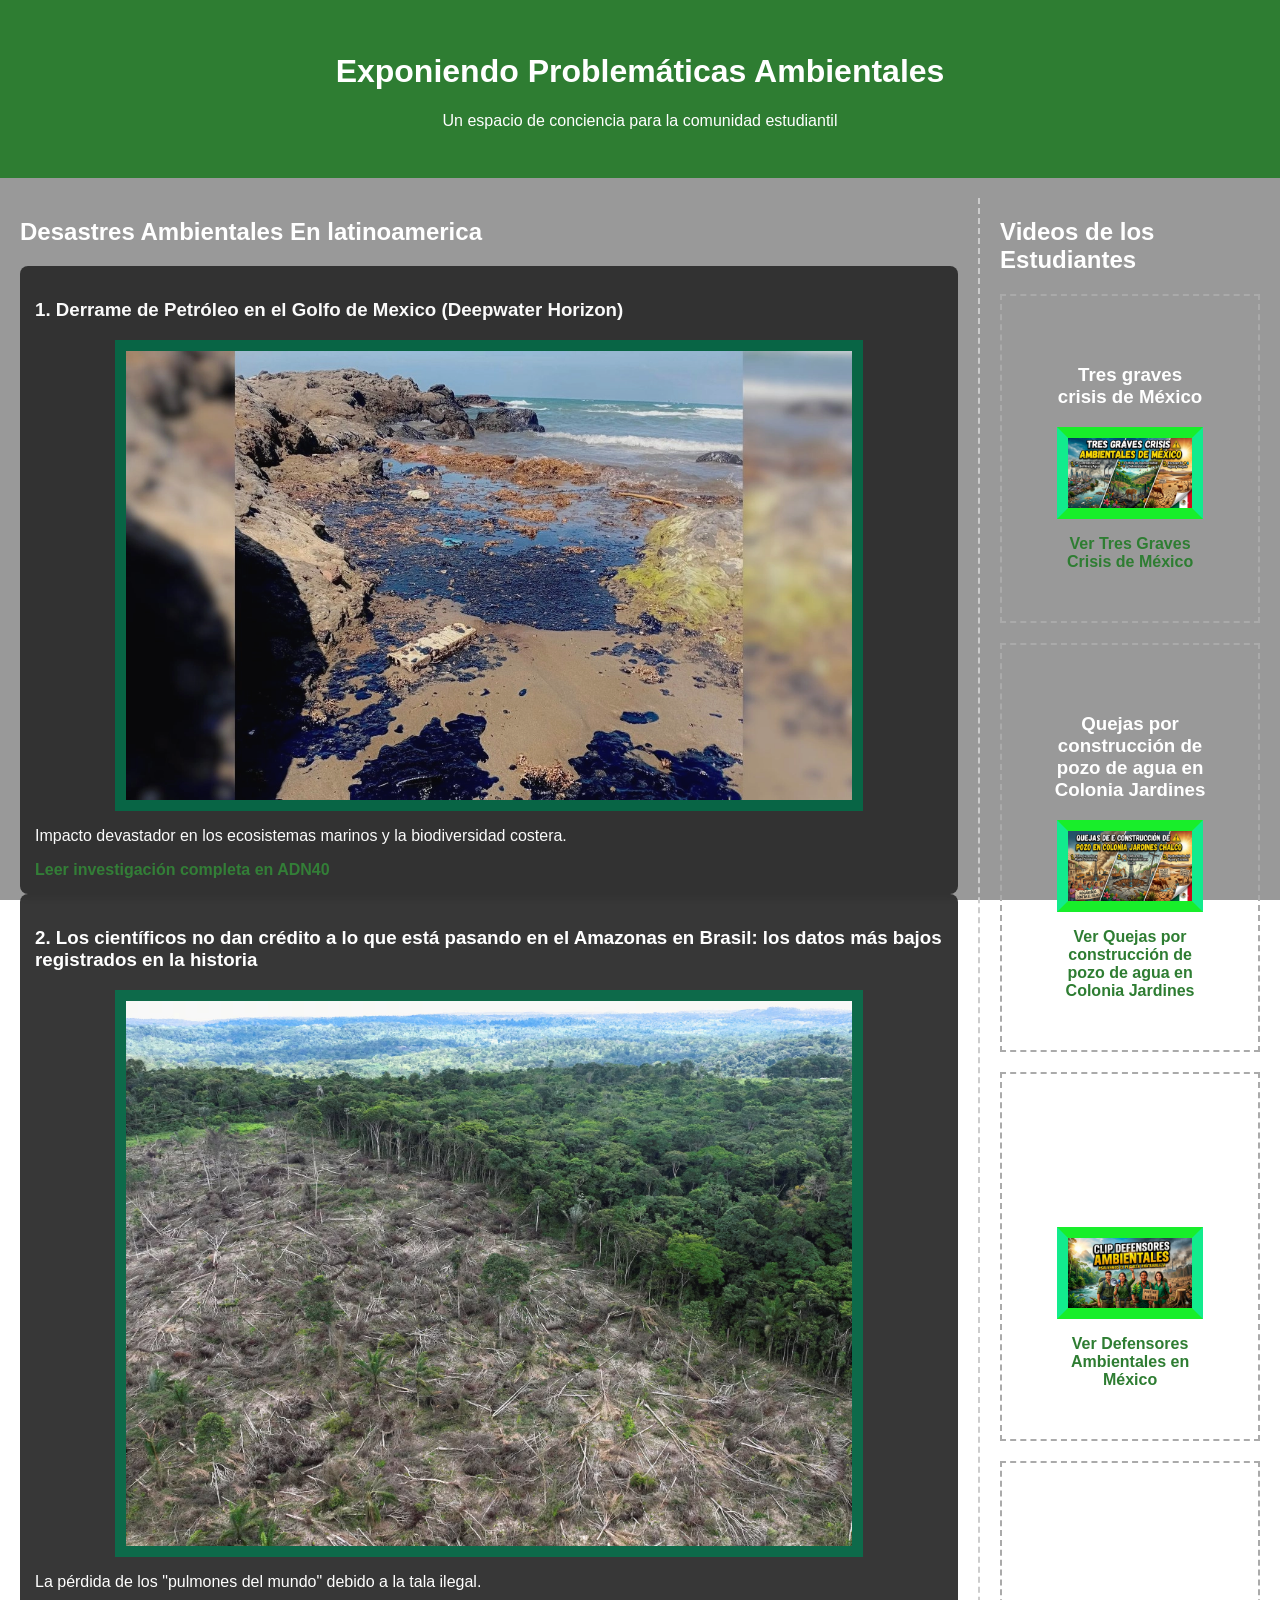
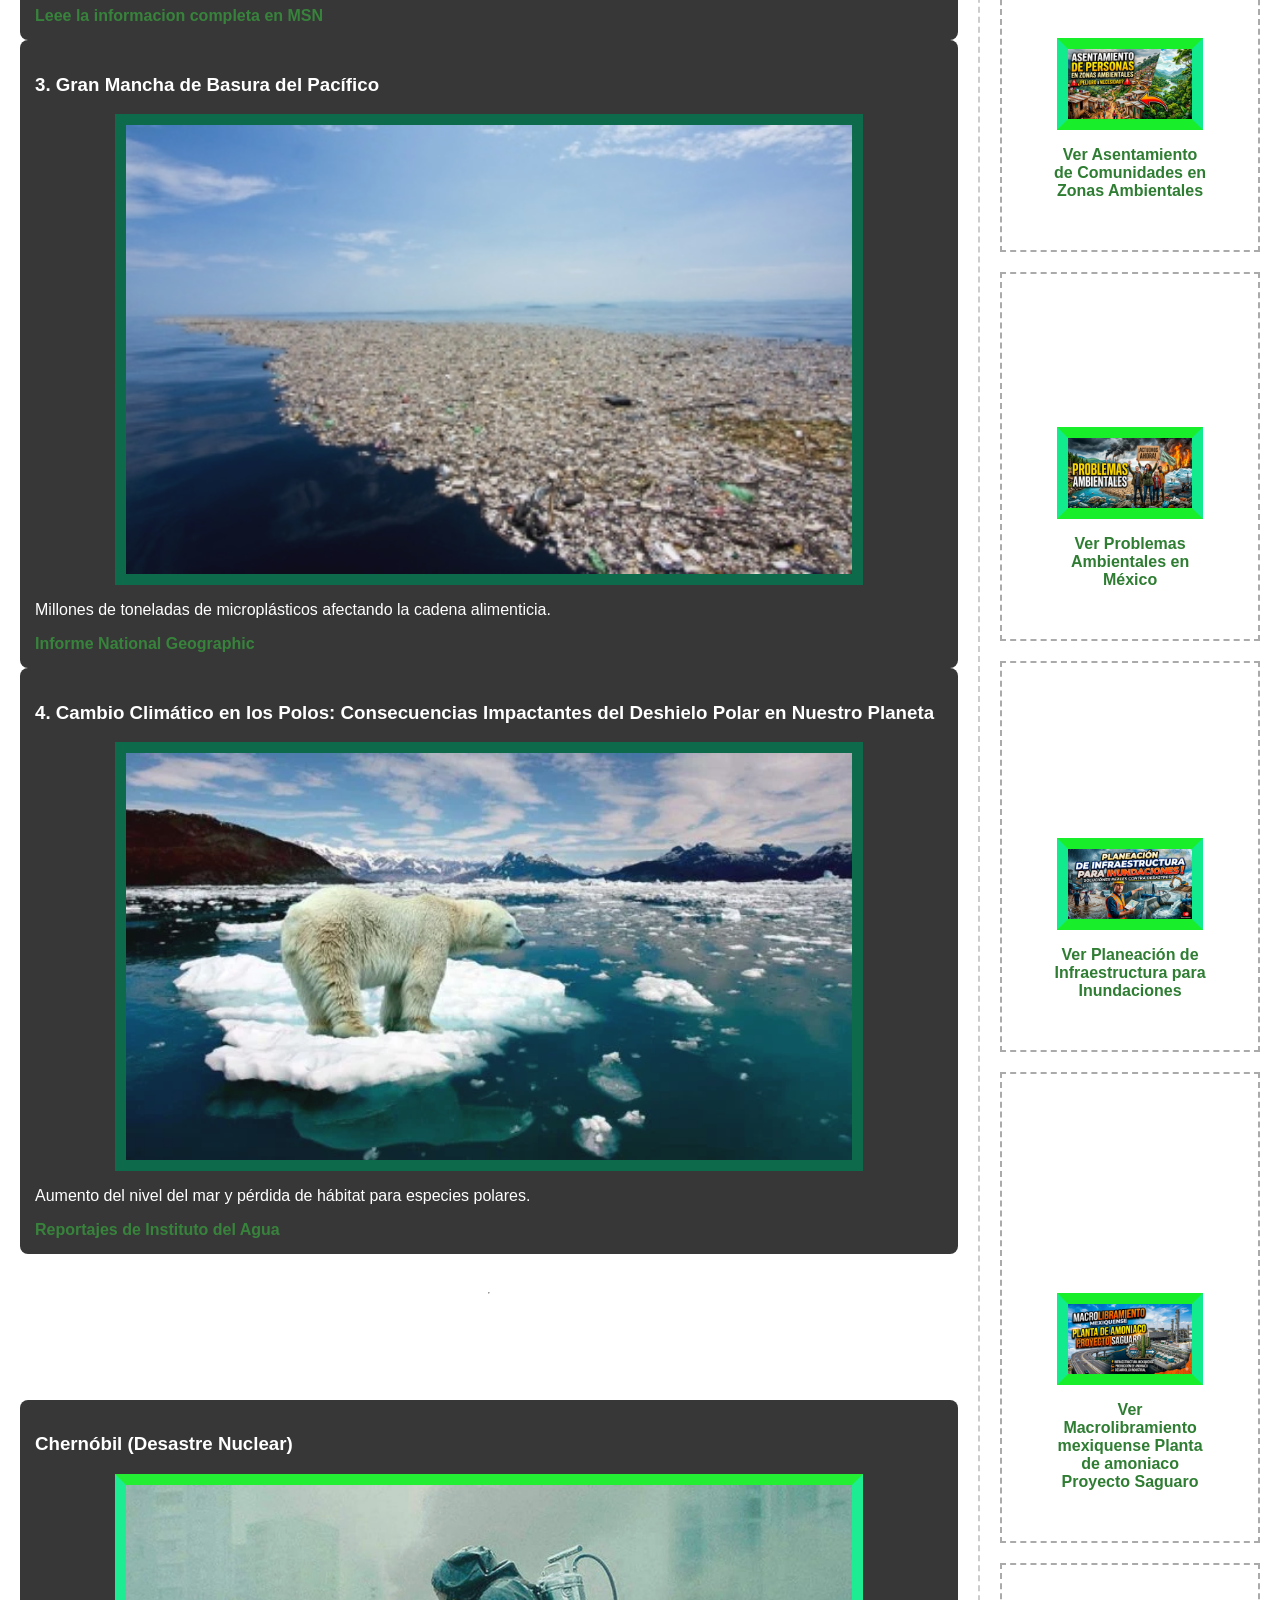
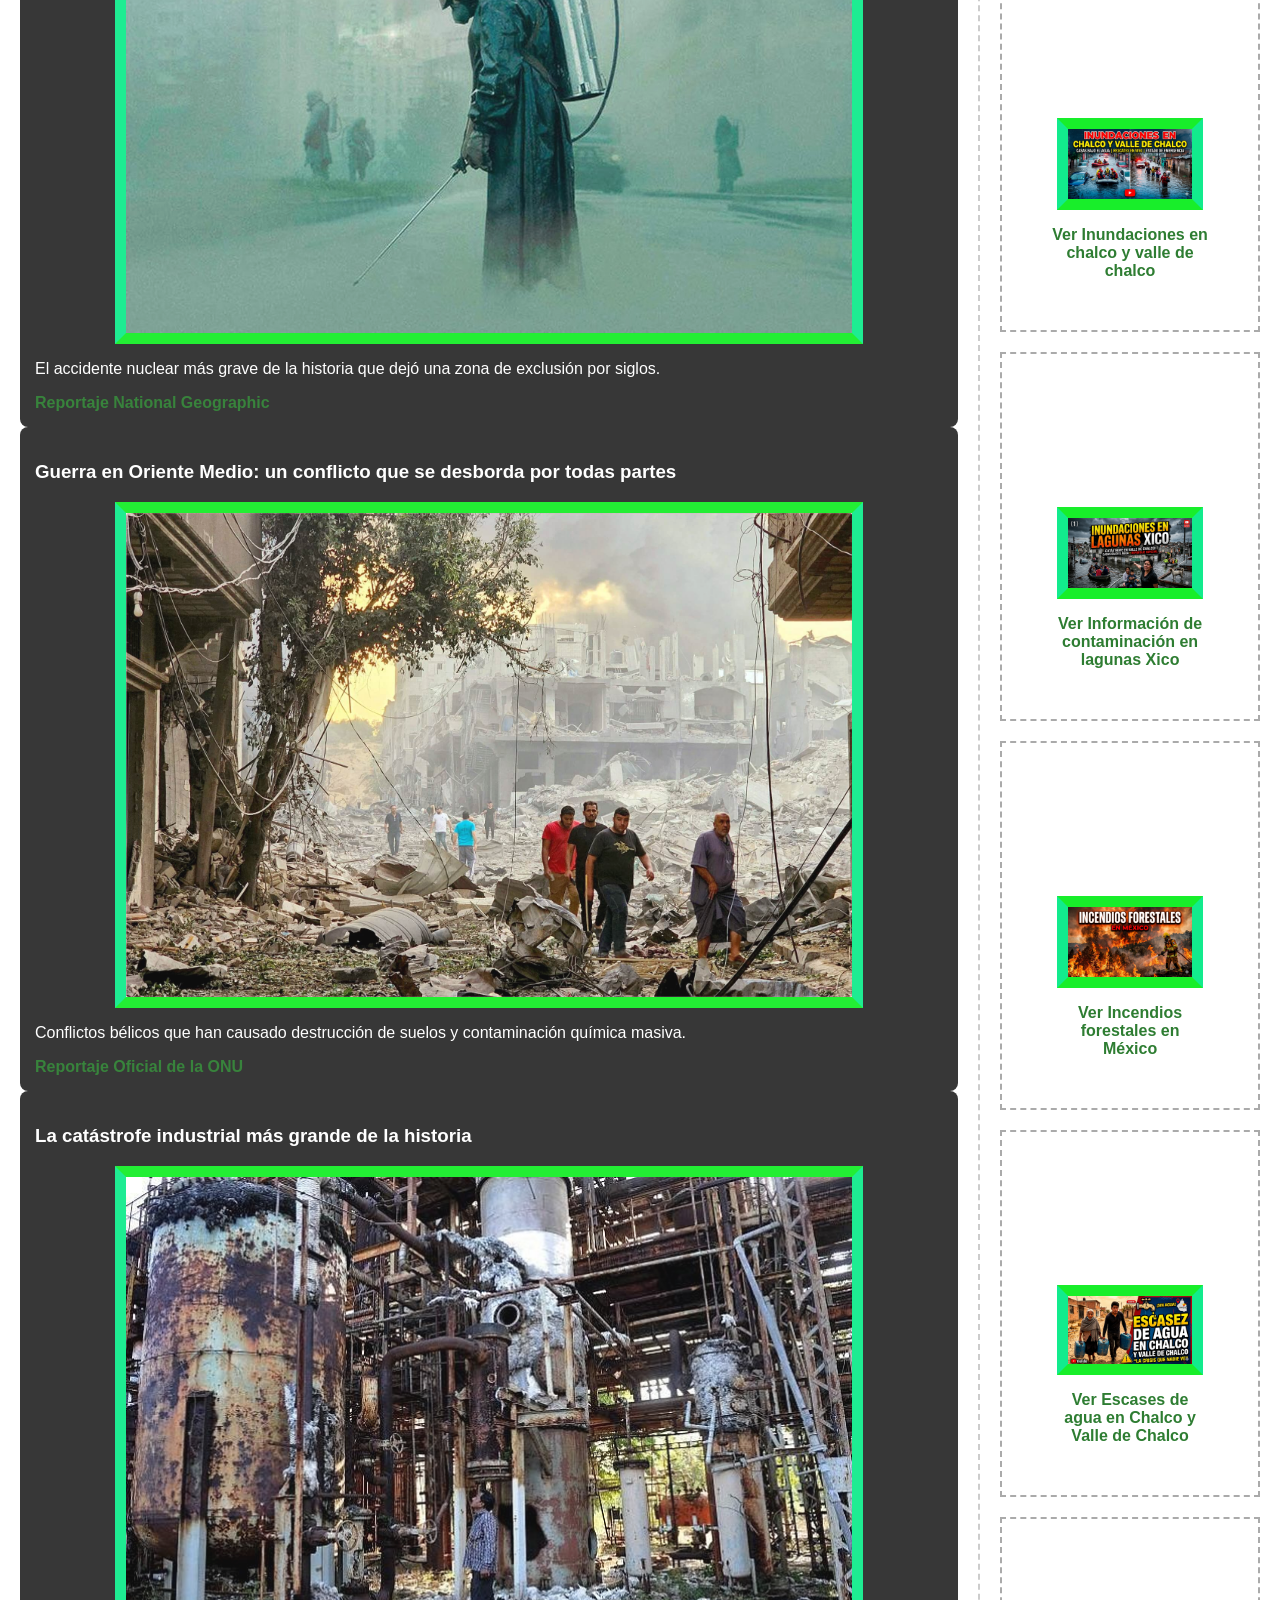
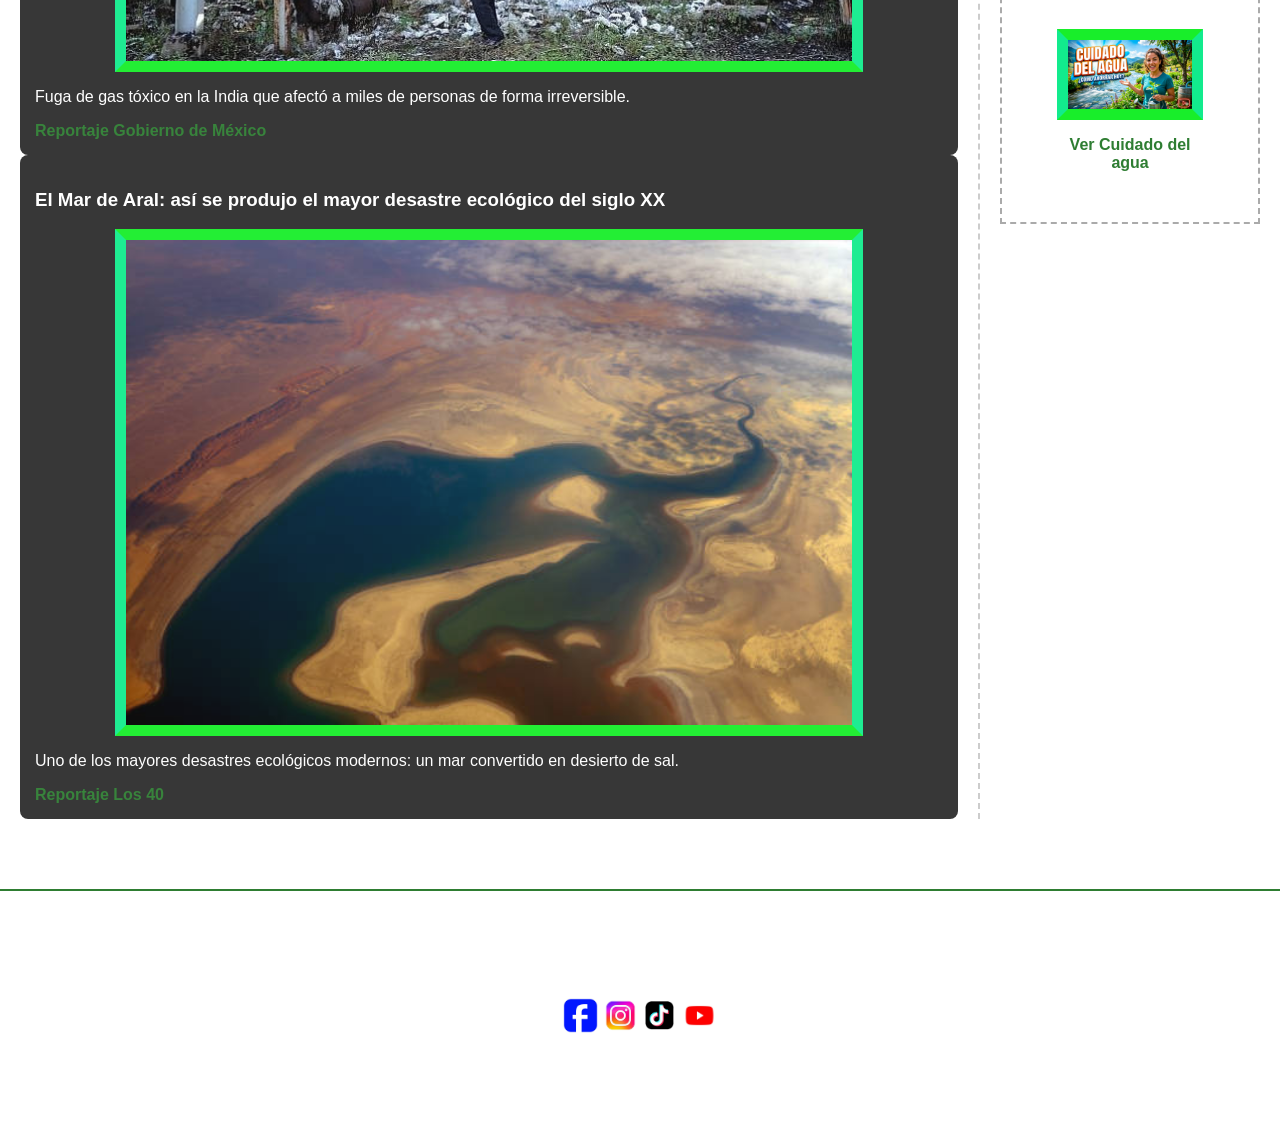
==== index.html @ 121b192f "Eliminar botón "Cambiar Modo" y su función del HTML" ====
<!DOCTYPE html>
<html lang="es">
<head>
    <meta charset="UTF-8">
    <meta name="viewport" content="width=device-width, initial-scale=1.0">
    <title>Exponiendo Problemáticas Ambientales</title>
<head>
    <meta charset="UTF-8">
    <title>Exponiendo Problemáticas Ambientales</title>
    <!-- Esta línea conecta ambos archivos -->
    <link rel="stylesheet" href="Estilos.css">
</head>

</head>
<body>
    <div id="loader-wrapper">
    <div class="axolotl-container">
        <!-- Imagen del Ajolote -->       
    <img src="ajolote1.jpg" class="axolotl" alt="Ajolote nadando">
    </div>
    <p class="loading-text">Cargando...</p>
</div>
    <video autoplay muted loop id="bg-video">
    <source src="FondoPT.mp4" type="video/mp4">
    Tu navegador no soporta videos de fondo.
</video>
<!-- Capa opcional para oscurecer el video y que se lea mejor el texto -->
<div class="video-overlay"></div>

    <header>
        <h1>Exponiendo Problemáticas Ambientales</h1>
        <p>Un espacio de conciencia para la comunidad estudiantil</p>
    </header>

    <div class="container">
        
        <!-- PROBLEMÁTICAS -->
        <main class="problematicas-izq">
            
            <section>
                <h2>Desastres Ambientales En latinoamerica </h2>
                
                <!-- 1. Derrame Petrolero -->
                <div class="catastrofe-item">
                    <h3>1. Derrame de Petróleo en el Golfo de Mexico (Deepwater Horizon)</h3>
                    <img src="Derrame.webp" alt="Derrame petrolero" class="marco-verde">
                    <p>Impacto devastador en los ecosistemas marinos y la biodiversidad costera.</p>
                    <a href="https://www.adn40.mx/mexico/2026-03-25/derrame-petroleo-veracruz-tabasco-crisis-ambiental-crece-golfo-mexico/" 
                    target="_blank">Leer investigación completa en ADN40</a>
                </div>

                <!-- 2. Deforestación Amazónica -->
                <div class="catastrofe-item">
                    <h3>2. Los científicos no dan crédito a lo que está pasando en el Amazonas en Brasil: los datos más bajos registrados en la historia</h3>
                    <img src="Deforestacion amazonas.avif" alt="Deforestación" class="marco-verde">
                    <p>La pérdida de los "pulmones del mundo" debido a la tala ilegal.</p>
                    <a href="https://www.msn.com/es-es/noticias/otras/los-cient%C3%ADficos-no-dan-cr%C3%A9dito-a-lo-que-est%C3%A1-pasando-en-el-amazonas-en-brasil-los-datos-m%C3%A1s-bajos-registra[...]
                    target="_blank">Leee la informacion completa en MSN</a>
                </div>

                <!-- 3. Contaminación por Plásticos -->
                <div class="catastrofe-item">
                    <h3>3. Gran Mancha de Basura del Pacífico</h3>
                    <img src="islabasura.jpg" alt="Plásticos" class="marco-verde">
                    <p>Millones de toneladas de microplásticos afectando la cadena alimenticia.</p>
                    <a href="https://www.nationalgeographic.com.es/medio-ambiente/contaminacion-marina-causas-y-metodos-de-lucha_25633" 
                    target="_blank">Informe National Geographic</a>
                </div>

                <!-- 4. Deshielo de los Polos -->
                <div class="catastrofe-item">
                    <h3>4. Cambio Climático en los Polos: Consecuencias Impactantes del Deshielo Polar en Nuestro Planeta</h3>
                    <img src="Deshielo.webp" alt="Deshielo" class="marco-verde">
                    <p>Aumento del nivel del mar y pérdida de hábitat para especies polares.</p>
                    <a href="https://institutodelagua.es/cambio-climatico/cambio-climatico-en-los-poloscambio-climatico/#google_vignette"
                    target="_blank">Reportajes de Instituto del Agua</a>
                </div>
            </section>

            <hr>

            <section>
                <h2>Catástrofes Históricas Mundiales</h2>
                
                <!-- Chernóbil -->
                <div class="catastrofe-item">
                    <h3>Chernóbil (Desastre Nuclear)</h3>
                    <img src="Chernobyl.jpg" alt="Chernobyl" class="marco-mixto">
                    <p>El accidente nuclear más grave de la historia que dejó una zona de exclusión por siglos.</p>
                    <a href="https://historia.nationalgeographic.com.es/actualidad/chernobil-sigue-latiendo-asi-se-vivio-mayor-tragedia-nuclear-historia_25942"
                    target="_blank">Reportaje National Geographic</a>
                </div>

                <!-- Guerras Medio Oriente -->
                <div class="catastrofe-item">
                    <h3>Guerra en Oriente Medio: un conflicto que se desborda por todas partes</h3>
                    <img src="guerrasmd.jpg" alt="Guerras" class="marco-mixto">
                    <p>Conflictos bélicos que han causado destrucción de suelos y contaminación química masiva.</p>
                    <a href="https://news.un.org/es/story/2026/03/1541209"
                    target="_blank">Reportaje  Oficial de la ONU</a>
                </div>

                <!-- Bhopal -->
                <div class="catastrofe-item">
                    <h3>La catástrofe industrial más grande de la historia</h3>
                    <img src="Bhopal.jpg" alt="Bhopal" class="marco-mixto">
                    <p>Fuga de gas tóxico en la India que afectó a miles de personas de forma irreversible.</p>
                    <a href="https://www.gob.mx/cenapred/articulos/la-catastrofe-indurtrial-mas-grande-de-la-historia"
                    target="_blank">Reportaje Gobierno de México</a>
                </div>

                <!-- Mar de Aral -->
                <div class="catastrofe-item">
                    <h3>El Mar de Aral: así se produjo el mayor desastre ecológico del siglo XX</h3>
                    <img src="mararal.jpg" alt="Mar de Aral" class="marco-mixto">
                    <p>Uno de los mayores desastres ecológicos modernos: un mar convertido en desierto de sal.</p>
                    <a href="https://los40.com/2025/10/20/el-mar-de-aral-asi-se-produjo-el-mayor-desastre-ecologico-del-siglo-xx/"
                    target="_blank">Reportaje Los 40</a>
                </div>
            </section>
        </main>

        <!-- ESPACIO PARA VÍDEOS -->
        <aside class="sidebar-der">
            <h2>Videos de los Estudiantes</h2>

            <!--Tres graves crisis de México-->
            <div style="border: 2px dashed #aaa; padding: 50px; text-align: center;">
                <h3>Tres graves crisis de México</h3>
                <img src="Tres graves crisis de mexico.png" alt="Video Educativo" class="marco-mixto">    
                <p></p>
                <a href="https://youtu.be/M127f3zGi7c?si=UZZgB1sWnXGmZvP9" target="_blank">Ver Tres Graves Crisis de México</a>
            </div>

            <!--Quejas de construccion del pozo de agua colonia jardines-->
                <div style="border: 2px dashed #aaa; padding: 50px; text-align: center; margin-top: 20px;">
                    <h3>Quejas por construcción de pozo de agua en Colonia Jardines</h3>    
                    <img src="Quejascoljardin.png" alt="Video Educativo" class="marco-mixto">
                    <p></p>
                    <a href="https://youtu.be/--vhw-QlnWM?si=b9263bKMCmhy2dLt" target="_blank">Ver Quejas por construcción de pozo de agua en Colonia Jardines</a>  
                </div>

            <!---Clip defensores Ambientales-->
                <div style="border: 2px dashed #aaa; padding: 50px; text-align: center; margin-top: 20px;">
                    <h3>Defensores Ambientales en México</h3>    
                    <img src="Defambientales.png" alt="Video Educativo" class="marco-mixto">
                    <p></p>
                    <a href="https://youtu.be/uhbHKcg2GYU?si=GtswKHt00BgapIwW" target="_blank">Ver Defensores Ambientales en México</a>  
                </div>  

            <!--Acentamiento de Comunidades en zonas Ambientales-->
                <div style="border: 2px dashed #aaa; padding: 50px; text-align: center; margin-top: 20px;">
                    <h3>Asentamiento de Comunidades en Zonas Ambientales</h3>    
                    <img src="AcentamientozonaA.png" alt="Video Educativo" class="marco-mixto">
                    <p></p>
                    <a href="https://www.youtube.com/shorts/MSBFfCFAsys" target="_blank">Ver Asentamiento de Comunidades en Zonas Ambientales</a>  
                </div>

            <!--Problemas Ambientales-->
                <div style="border: 2px dashed #aaa; padding: 50px; text-align: center; margin-top: 20px;">
                    <h3>Problemas Ambientales en México</h3>    
                    <img src="Problemasamb.png" alt="Video Educativo" class="marco-mixto">
                    <p></p>
                    <a href="https://www.youtube.com/shorts/zgaQ0m44ZHg" target="_blank">Ver Problemas Ambientales en México</a>  
                </div>

            <!--Planeacion de infrestructura para inundaciones-->
                <div style="border: 2px dashed #aaa; padding: 50px; text-align: center; margin-top: 20px;">
                    <h3>Planeación de Infraestructura para Inundaciones</h3>    
                    <img src="PlaneacionI.png" alt="Video Educativo" class="marco-mixto">
                    <p></p>
                    <a href="https://www.youtube.com/shorts/iTj5dinN2ZY" target="_blank">Ver Planeación de Infraestructura para Inundaciones</a>  
                </div>

            <!--Macrolibramiento mexiquense Planta de amoniaco Proyecto Saguaro-->
                <div style="border: 2px dashed #aaa; padding: 50px; text-align: center; margin-top: 20px;">
                    <h3>Macrolibramiento mexiquense Planta de amoniaco Proyecto Saguaro</h3>    
                    <img src="Psaguaro.png" alt="Video Educativo" class="marco-mixto">
                    <p></p>
                    <a href="https://www.youtube.com/shorts/PISqGcFo1SY" target="_blank">Ver Macrolibramiento mexiquense Planta de amoniaco Proyecto Saguaro</a>  
                </div>

            <!--Inundaciones en chalco y valle de chalco-->
                <div style="border: 2px dashed #aaa; padding: 50px; text-align: center; margin-top: 20px;">
                    <h3>Inundaciones en chalco y valle de chalco</h3>    
                    <img src="InundacionesCyCV.png" alt="Video Educativo" class="marco-mixto">
                    <p></p>
                    <a href="https://www.youtube.com/shorts/_nMDefGitsk" target="_blank">Ver Inundaciones en chalco y valle de chalco</a>  
                </div>

            <!--Informacion de contaminacion en lagunas Xico-->
                <div style="border: 2px dashed #aaa; padding: 50px; text-align: center; margin-top: 20px;">
                    <h3>Información de contaminación en lagunas Xico</h3>    
                    <img src="Inundacionesxico.png" alt="Video Educativo" class="marco-mixto">
                    <p></p>
                    <a href="https://www.youtube.com/shorts/k8SccSuzA64" target="_blank">Ver Información de contaminación en lagunas Xico</a>  
                </div>

            <!--Incendios forestales ne mexico-->
                <div style="border: 2px dashed #aaa; padding: 50px; text-align: center; margin-top: 20px;">
                    <h3>Incendios forestales en México</h3>    
                    <img src="incendiosF.png" alt="Video Educativo" class="marco-mixto">
                    <p></p>
                    <a href="https://www.youtube.com/shorts/lE8LWAHI-_Y" target="_blank">Ver Incendios forestales en México</a>  
                </div>

            <!--Escases de agua en Chalco y Valle de Chalco-->
                <div style="border: 2px dashed #aaa; padding: 50px; text-align: center; margin-top: 20px;">
                    <h3>Escases de agua en Chalco y Valle de Chalco</h3>    
                    <img src="Escasesdeagua.png" alt="Video Educativo" class="marco-mixto">
                    <p></p>
                    <a href="https://www.youtube.com/shorts/kYPErtvkPkI" target="_blank">Ver Escases de agua en Chalco y Valle de Chalco</a>  
                </div>

            <!--Cuidado del agua-->
                <div style="border: 2px dashed #aaa; padding: 50px; text-align: center; margin-top: 20px;">
                    <h3>Cuidado del agua</h3>    
                    <img src="Cuidadoagua.png" alt="Video Educativo" class="marco-mixto">
                    <p></p>
                    <a href="https://www.youtube.com/shorts/ROBg3cnDYlI" target="_blank">Ver Cuidado del agua</a>  
                </div>
        </aside>

    </div>

<footer>
    <h2>Contáctanos y Síguenos</h2>
    <div class="social-placeholder">
        <!-- Facebook -->
        <a href="https://www.facebook.com/profile.php?id=61588907980805" target="_blank">
            <img src="logofb.jpg" alt="Facebook" width="35">
        </a>

        <!-- Instagram -->
        <a href="https://www.instagram.com/problematicas_ambientalestuvch/" target="_blank">
            <img src="logoig.jpg" alt="Instagram" width="35">
        </a>

        <!-- TikTok -->
        <a href="https://www.tiktok.com/@problematicas_ambientalestuvch" target="_blank">
            <img src="logotk.jpg" alt="TikTok" width="35">
        </a>

        <!-- YouTube -->
        <a href="https://www.youtube.com/@IngenieroEmirJu%C3%A1rez" target="_blank">
            <img src="logoyt.jpg" alt="YouTube" width="35">
        </a>
    </div>
    <p>&copy; 2026 Proyecto de Conciencia Ambiental Estudiantil</p>
</footer>

    <script>
    // Esta función se ejecuta cuando TODO el contenido (video, imágenes) ha cargado
    window.addEventListener('load', function() {
        const loader = document.getElementById('loader-wrapper');
        
        // Le damos un pequeño tiempo para que se vea la animación
        setTimeout(() => {
            loader.style.opacity = '0';
            loader.style.transition = 'opacity 0.5s ease';
            
            // Después de la transición, lo eliminamos del flujo
            setTimeout(() => {
                loader.style.display = 'none';
            }, 500);
        }, 2000); // 2 segundos de cortesía para ver al ajolote
    });
</script>
</body>
</html>
---- Estilos.css ----
:root {
    --bg-color: #1a1a1a;
    --text-color: #ffffff;
    --card-bg: #2d2d2d;
}

body {
    background-color: transparent !important;
    color: var(--text-color);
    font-family: 'Segoe UI', Tahoma, Geneva, Verdana, sans-serif;
    margin: 0;
    transition: all 0.3s ease;
}

header {
    text-align: center;
    padding: 2rem;
    background-color: #2e7d32;
    color: white;
    width: 100%;
    box-sizing: border-box;
    overflow: hidden;
}

.container {
    display: grid;
    grid-template-columns: 5fr 1fr;
    gap: 20px;
    padding: 20px;
    box-sizing: border-box;
}

/* Estilos de las secciones */
.problematicas-izq {
    display: flex;
    flex-direction: column;
    gap: 30px;
}

.catastrofe-item {
    background-color: var(--card-bg);
    padding: 15px;
    border-radius: 8px;
    backdrop-filter: blur(5px);
    opacity: 0.95;
}

/* Marcos solicitados */
.marco-verde {
    border: 11px solid #006341;
    width: 80%;
    height: auto;
    display: block;
    margin: 10px auto;
}

.marco-mixto {
    border: 11px solid;
    border-color: #18ee2a #12eb8d #18ee2a #12eb8d;
    width: 80%;
    height: auto;
    display: block;
    margin: 10px auto;
}

.sidebar-der {
    border-left: 2px dashed #ccc;
    padding-left: 20px;
}

footer {
    margin-top: 50px;
    padding: 40px;
    text-align: center;
    border-top: 2px solid #2e7d32;
}

.social-placeholder {
    font-style: italic;
    color: #888;
    margin-top: 20px;
}

img {
    max-width: 100%;
}

a {
    color: #2e7d32;
    font-weight: bold;
    text-decoration: none;
}

a:hover {
    text-decoration: underline;
}

/* Estilo para el video de fondo */
#bg-video {
    position: fixed;
    right: 0;
    bottom: 0;
    min-width: 100%;
    min-height: 100%;
    width: auto;
    height: auto;
    z-index: -100;
    background-size: cover;
    object-fit: cover;
}

/* Capa oscura para que el texto resalte sobre el video */
.video-overlay {
    position: fixed;
    top: 0;
    left: 0;
    width: 100%;
    height: 100%;
    background: rgba(0, 0, 0, 0.4);
    z-index: -99;
}

/* Loader y Axolote */
#loader-wrapper {
    position: fixed;
    top: 0;
    left: 0;
    width: 100%;
    height: 100%;
    background-color: #1a1a1a;
    display: flex;
    flex-direction: column;
    justify-content: center;
    align-items: center;
    z-index: 9999;
    opacity: 1;
}

.axolotl-container {
    position: relative;
    width: 500px;
    height: 500px;
}

.axolotl {
    width: 100%;
    height: auto;
    animation: float 3s ease-in-out infinite;
}

.loading-text {
    margin-top: 100px;
    font-family: 'Courier New', Courier, monospace;
    color: #18ee2a;
    font-weight: bold;
    animation: pulseText 1.5s infinite;
}

/* --- Definición de las Animaciones --- */

/* Animación 1: Flotación suave (Arriba y Abajo) */
@keyframes float {
    0% {
        transform: translateY(0px) rotate(0deg);
    }
    50% {
        transform: translateY(-15px) rotate(2deg);
    }
    100% {
        transform: translateY(0px) rotate(0deg);
    }
}

/* Animación 2: Pulso suave para el texto */
@keyframes pulseText {
    0%, 100% {
        opacity: 1;
    }
    50% {
        opacity: 0.5;
    }
}

/* ===== MEDIA QUERIES PARA RESPONSIVIDAD ===== */

/* Tablets y pantallas medianas */
@media (max-width: 768px) {
    header {
        padding: 1.5rem 1rem;
    }

    .container {
        grid-template-columns: 1fr;
        padding: 15px;
        gap: 15px;
    }

    .sidebar-der {
        border-left: none;
        border-top: 2px dashed #ccc;
        padding-left: 0;
        padding-top: 20px;
    }

    .marco-verde,
    .marco-mixto {
        width: 90%;
    }

    .axolotl-container {
        width: 300px;
        height: 300px;
    }
}

/* Móviles pequeños */
@media (max-width: 480px) {
    header {
        padding: 1rem 0.5rem;
    }

    header h1 {
        font-size: 1.5rem;
        margin: 0;
    }

    .container {
        padding: 10px;
        gap: 10px;
    }

    .marco-verde,
    .marco-mixto {
        width: 95%;
        border-width: 8px;
    }

    footer {
        padding: 20px 15px;
        margin-top: 30px;
    }

    .axolotl-container {
        width: 200px;
        height: 200px;
    }

    .loading-text {
        margin-top: 30px;
        font-size: 0.9rem;
    }
}
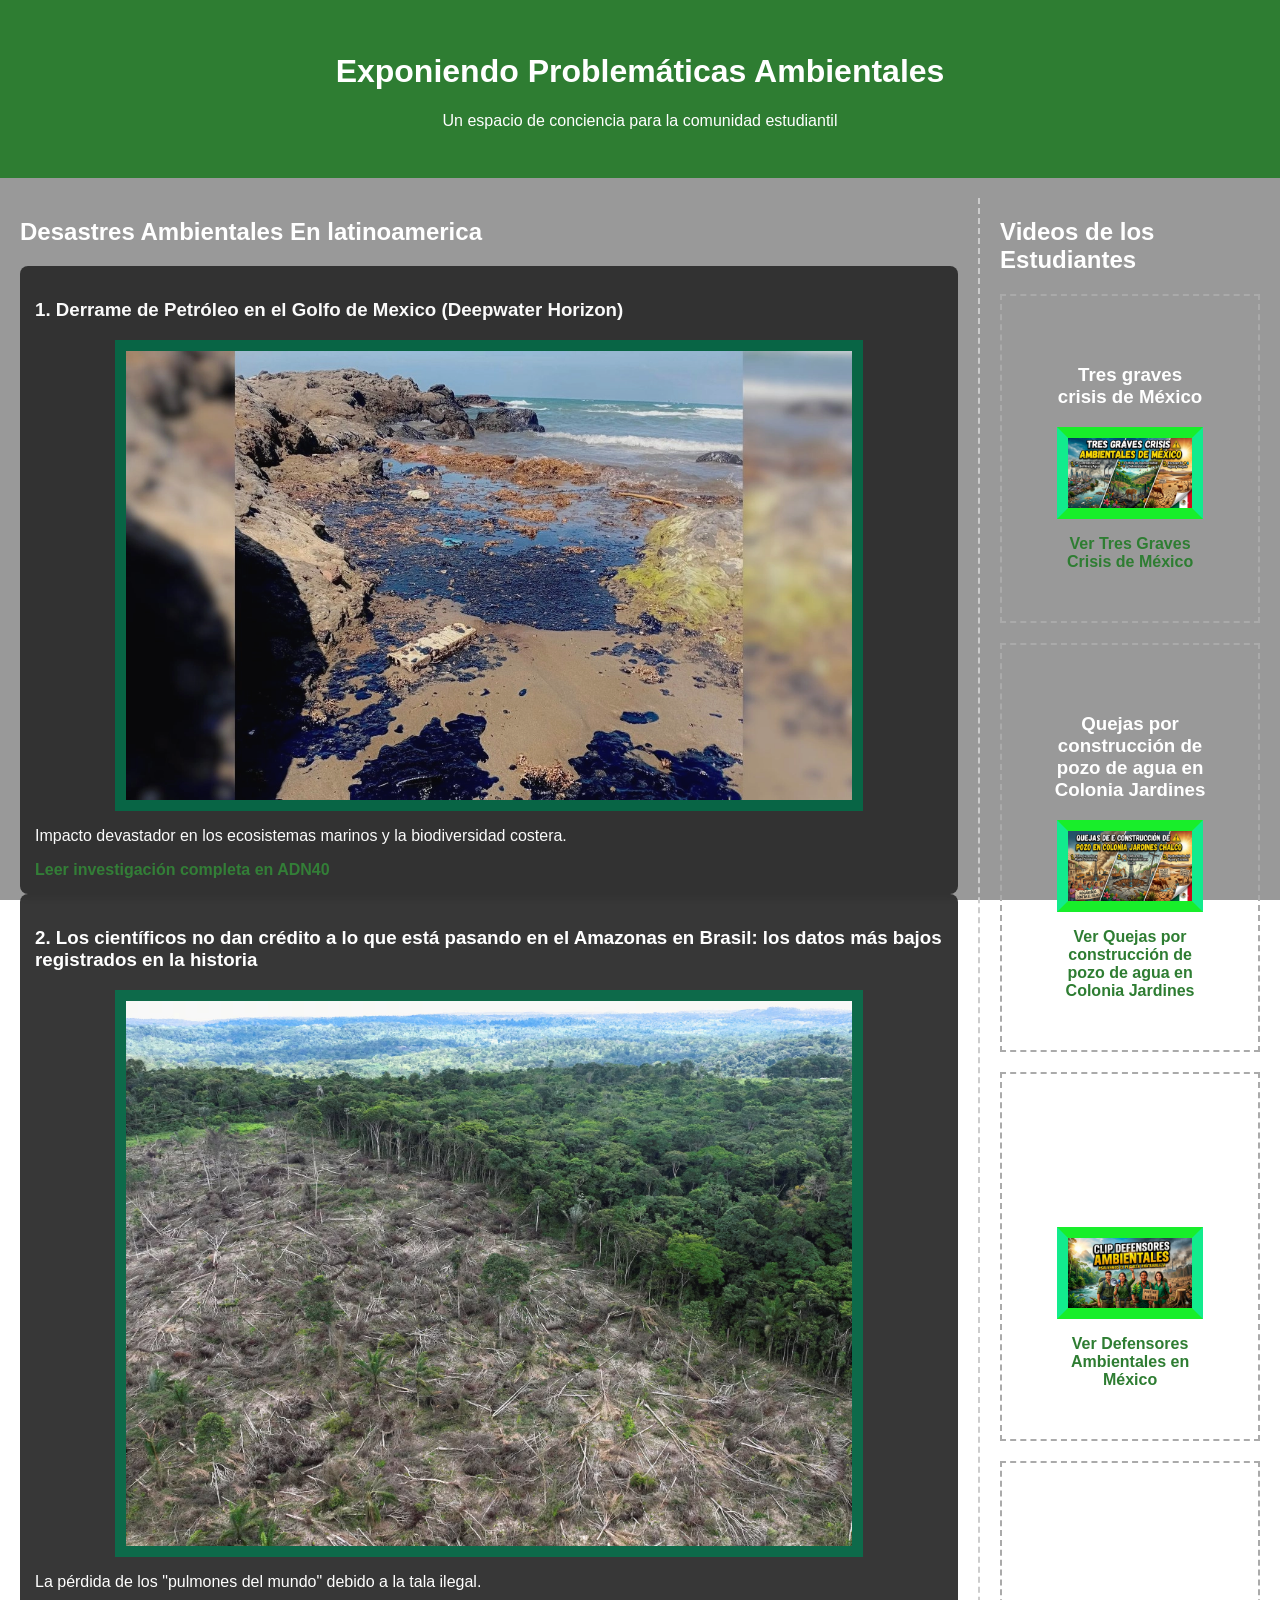
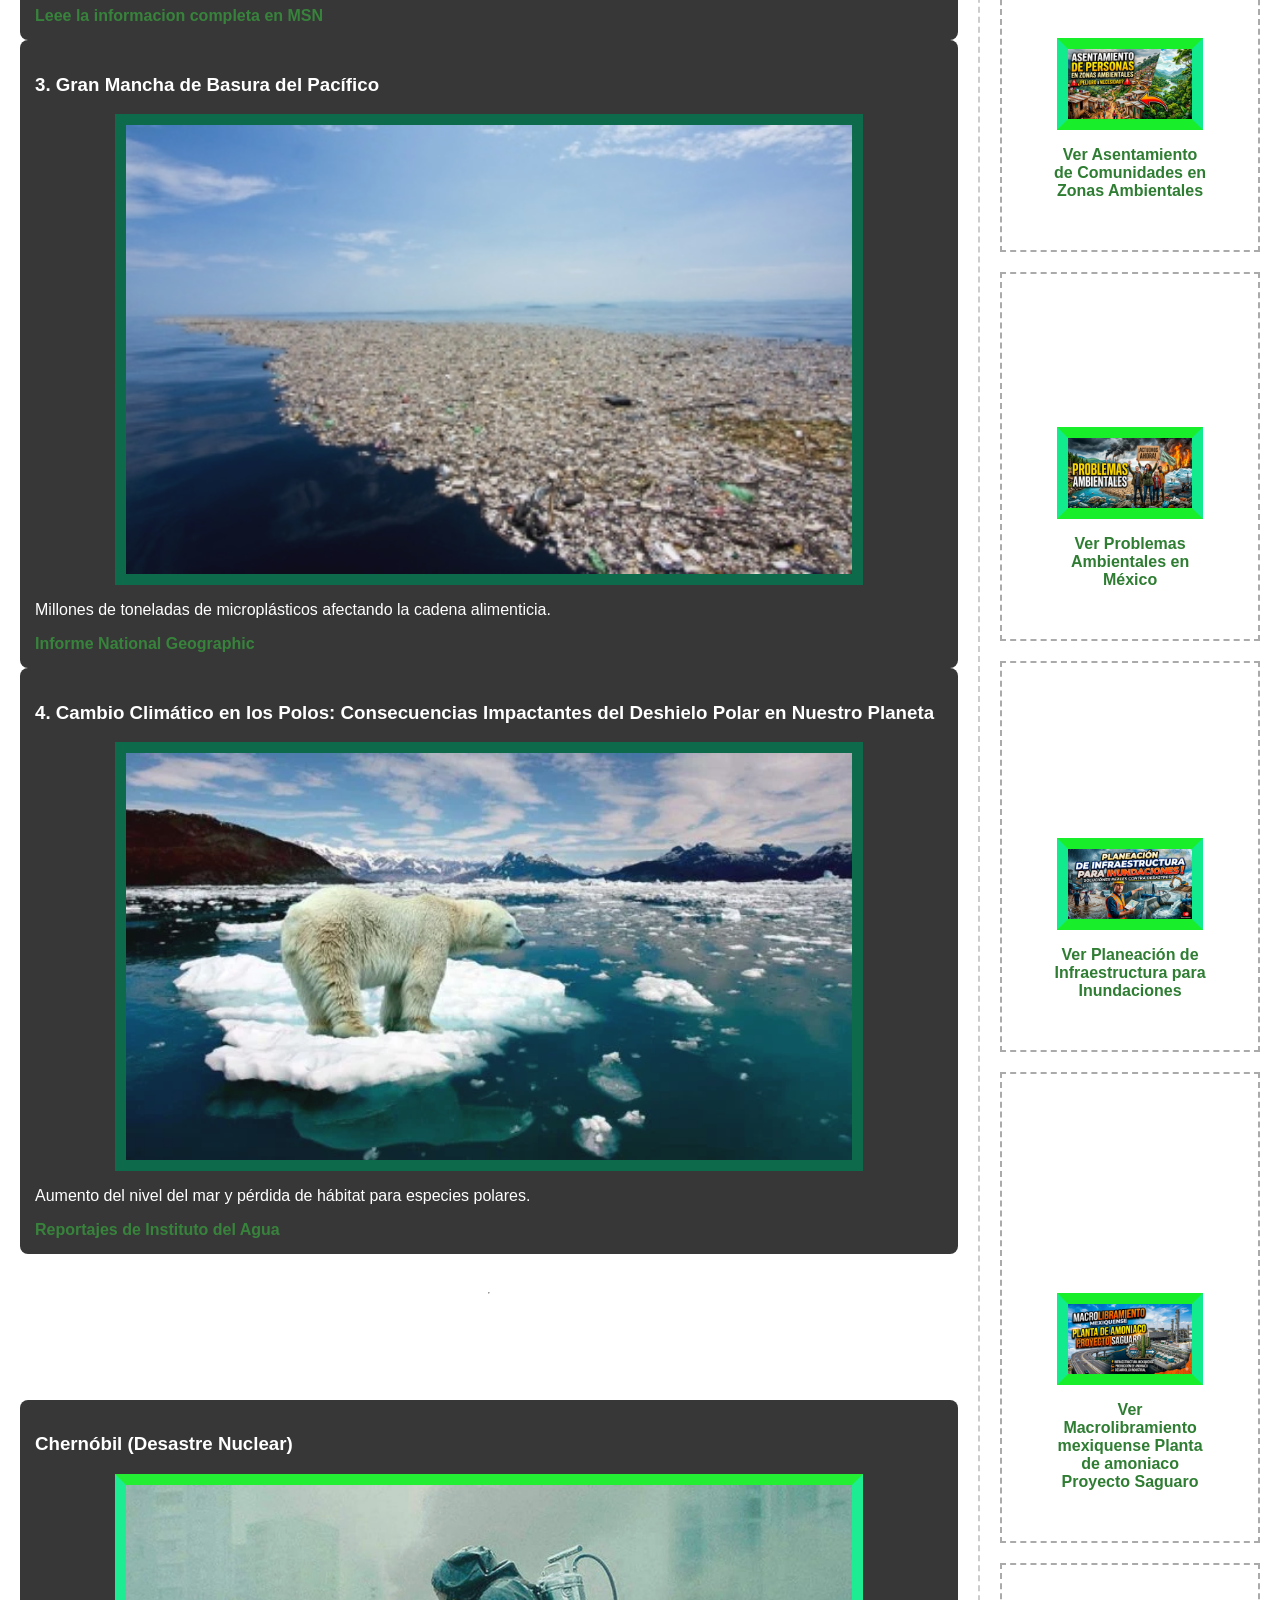
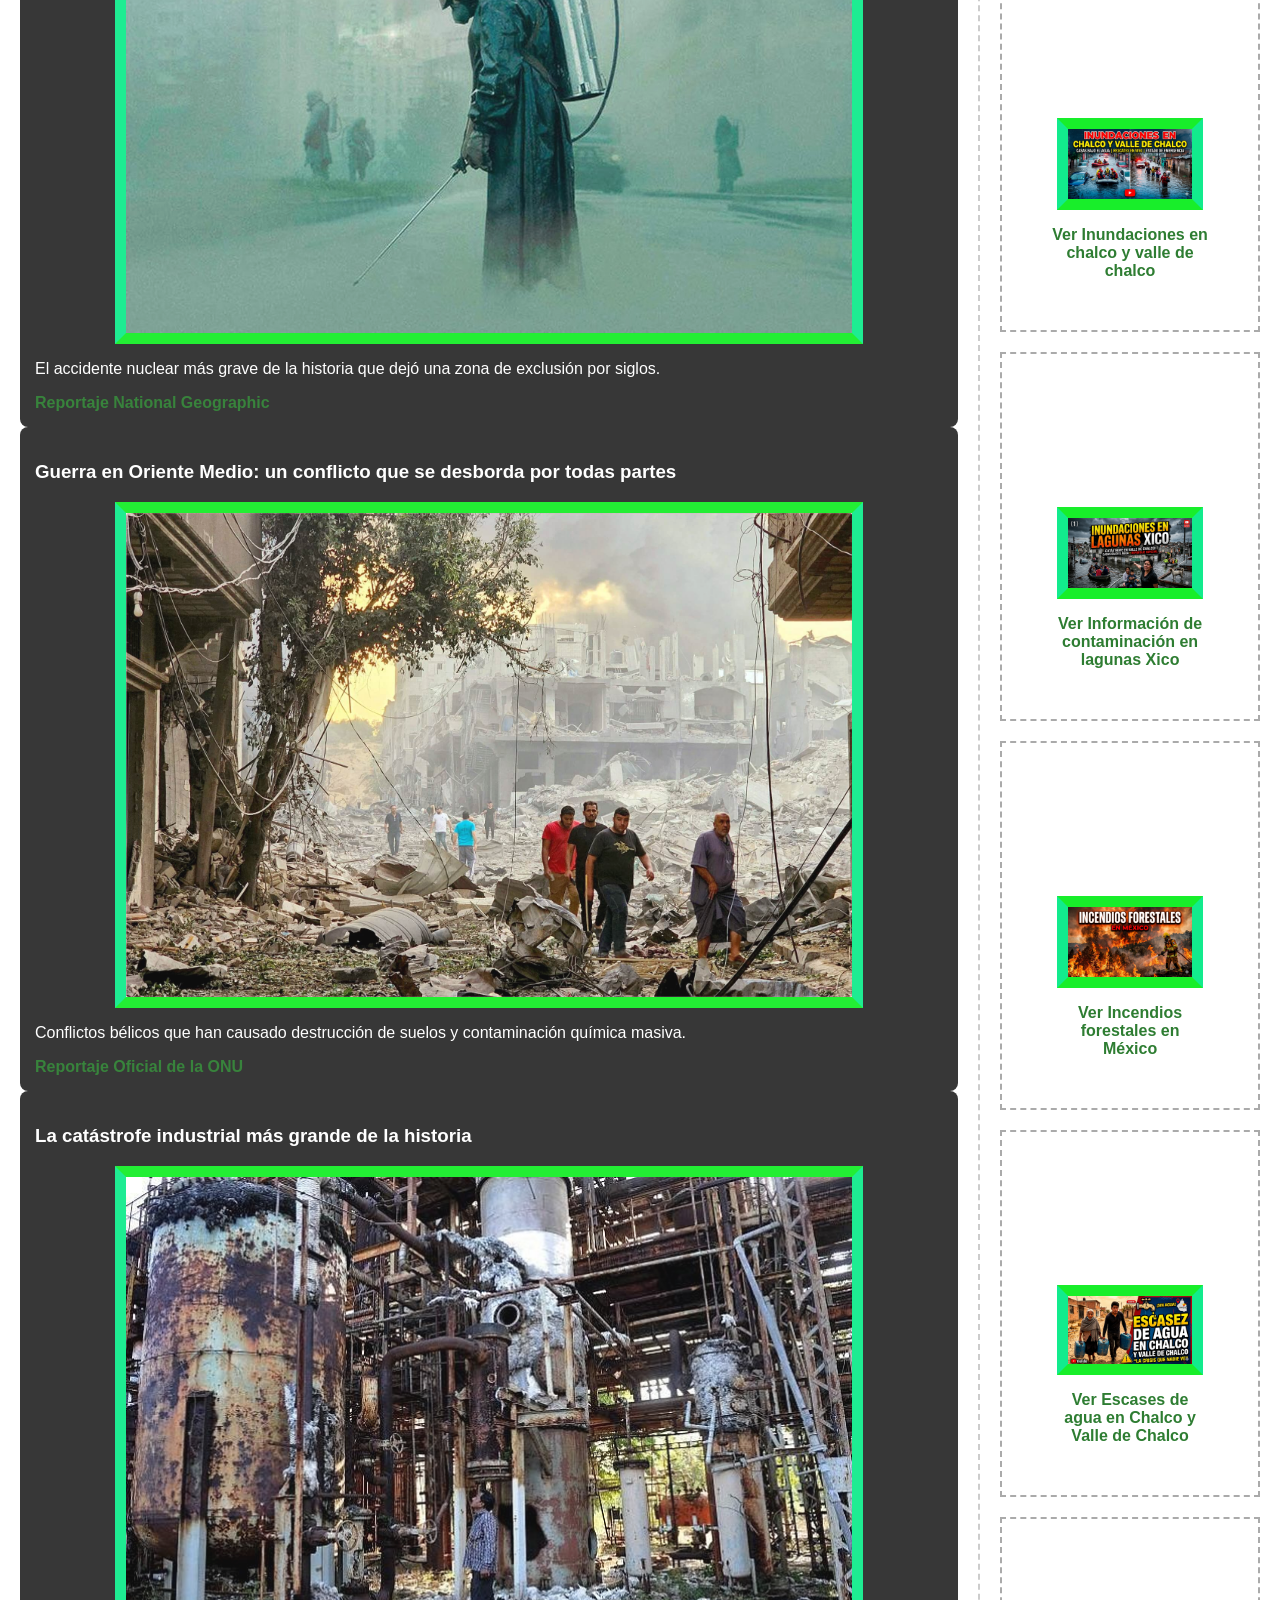
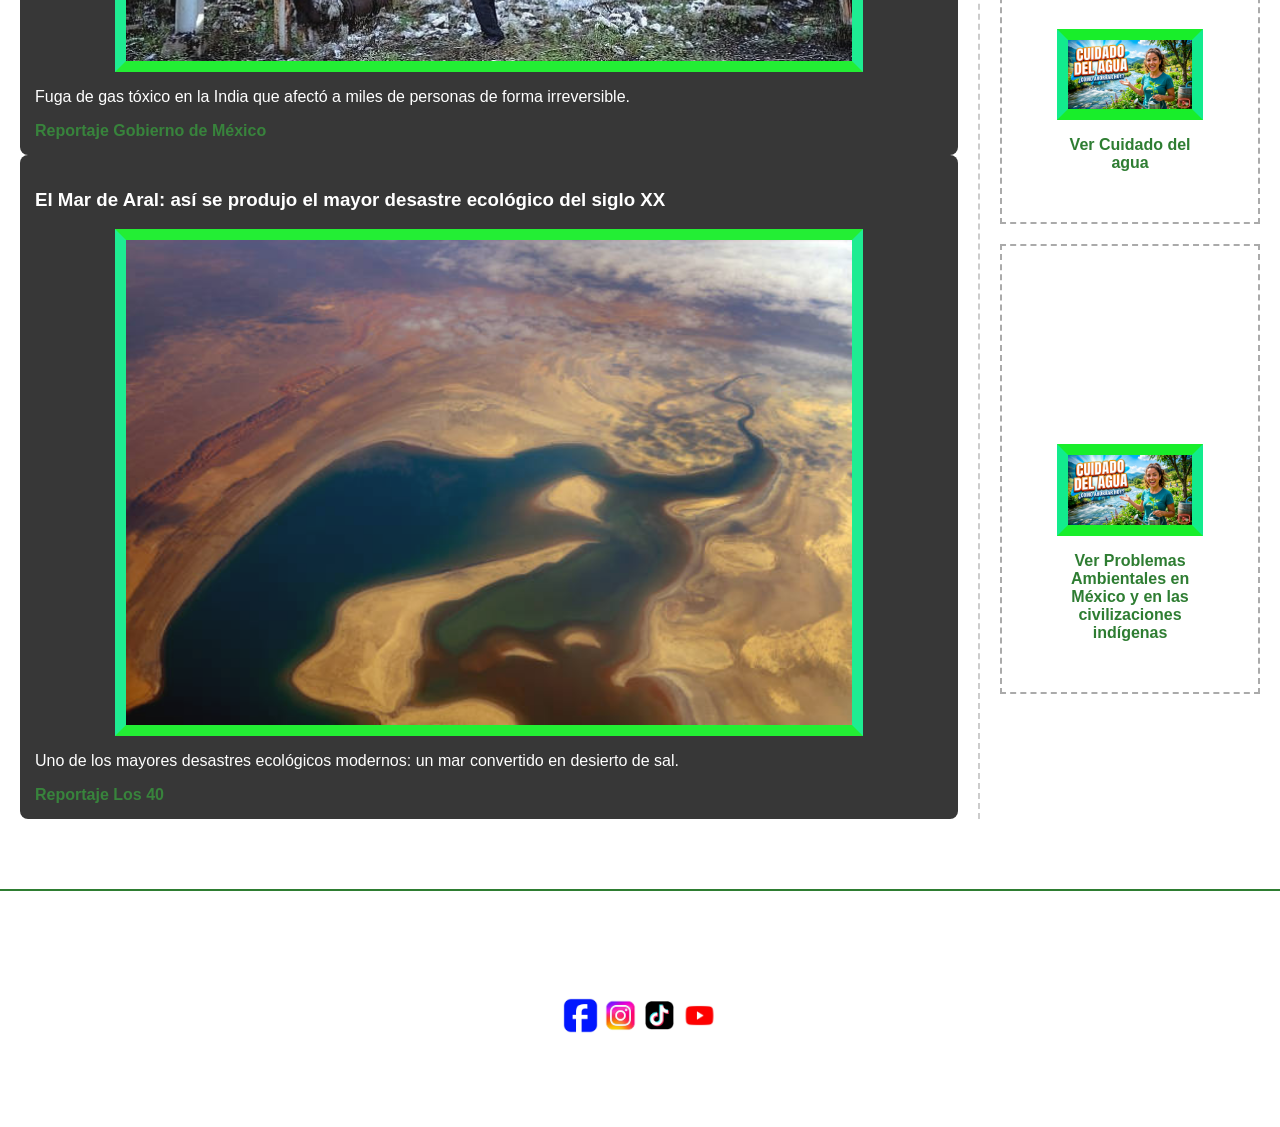
==== commit ad71d6fb: "Add section for environmental issues in Mexico" ====
--- a/index.html
+++ b/index.html
@@ -218,6 +218,13 @@
                     <img src="Cuidadoagua.png" alt="Video Educativo" class="marco-mixto">
                     <p></p>
                     <a href="https://www.youtube.com/shorts/ROBg3cnDYlI" target="_blank">Ver Cuidado del agua</a>  
+                </div>
+             <!--Indígenas -->
+                <div style="border: 2px dashed #aaa; padding: 50px; text-align: center; margin-top: 20px;">
+                    <h3>Problemas Ambientales en México y en las civilizaciones indígenas</h3>    
+                    <img src="Cuidadoagua.png" alt="Video Educativo" class="marco-mixto">
+                    <p></p>
+                    <a href="https://www.youtube.com/shorts/_KiSLWGJIBQ">Ver Problemas Ambientales en México y en las civilizaciones indígenas</a>  
                 </div>
         </aside>
 
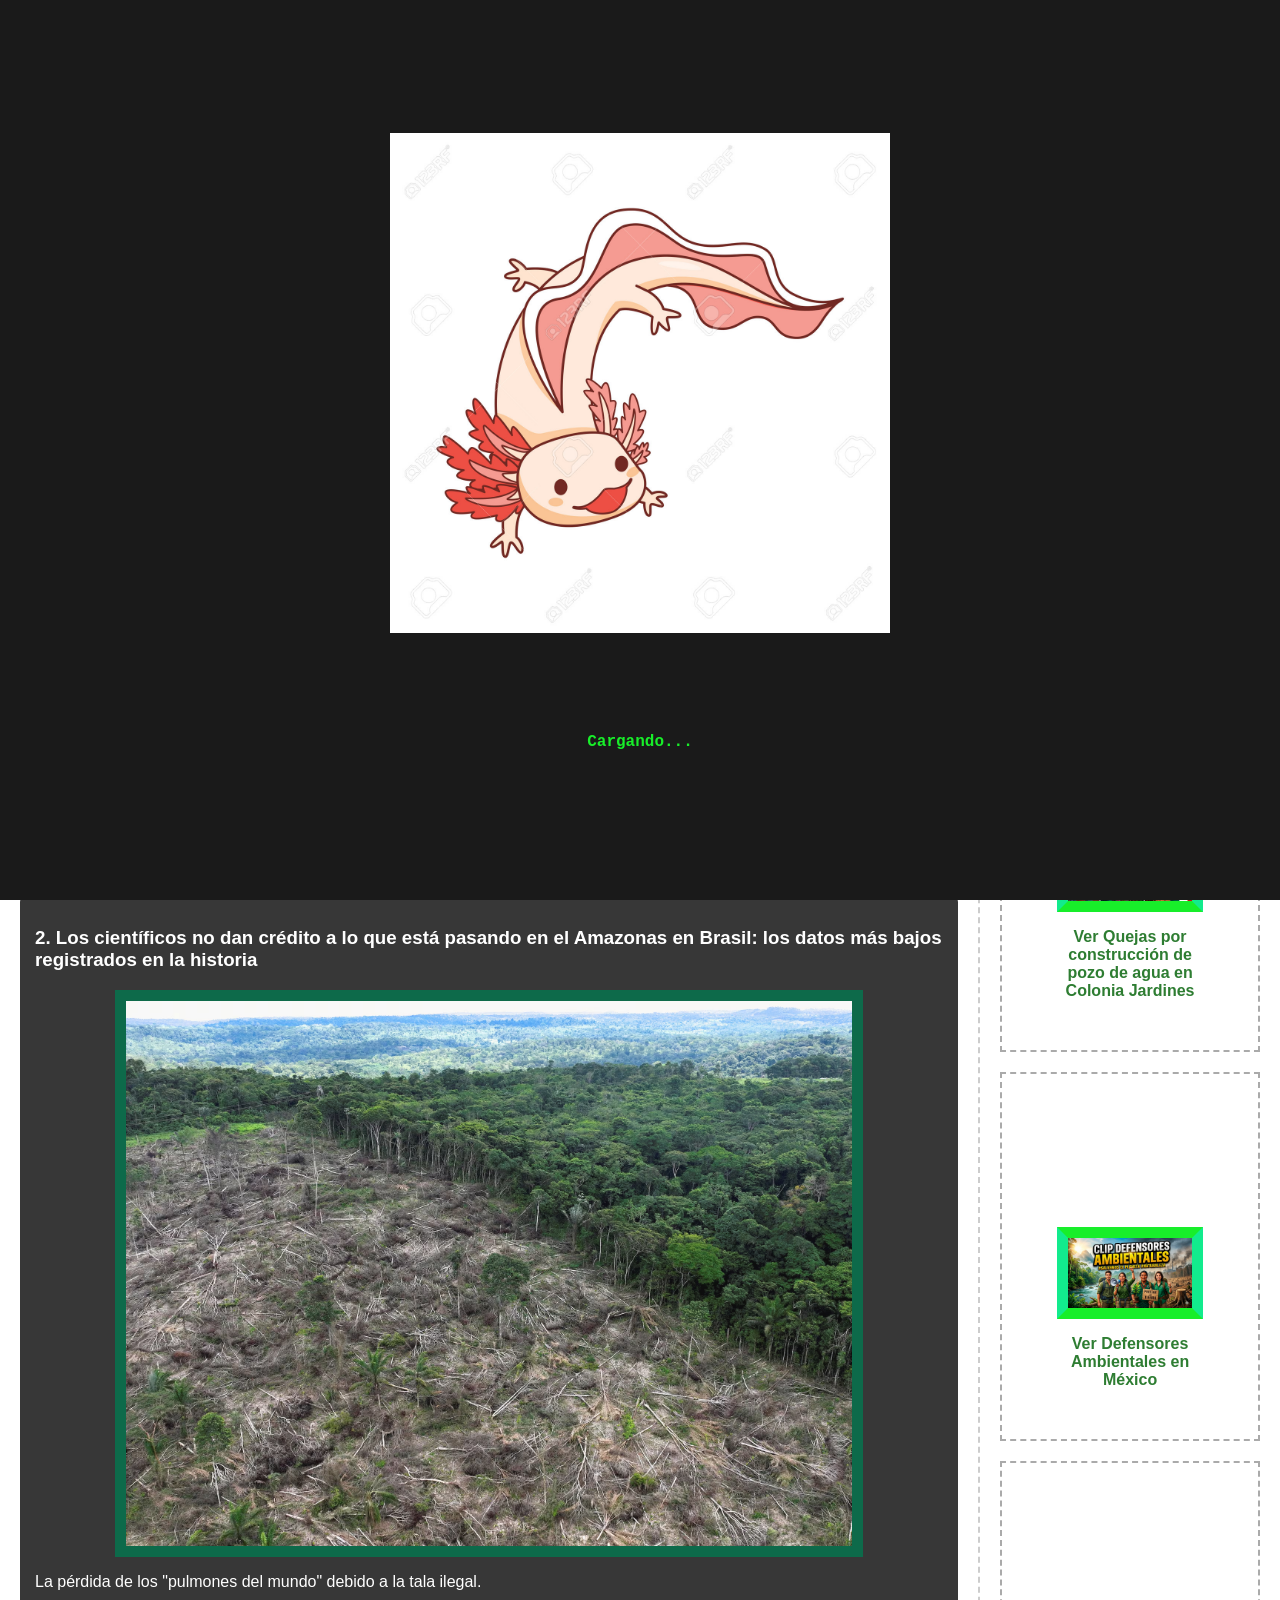
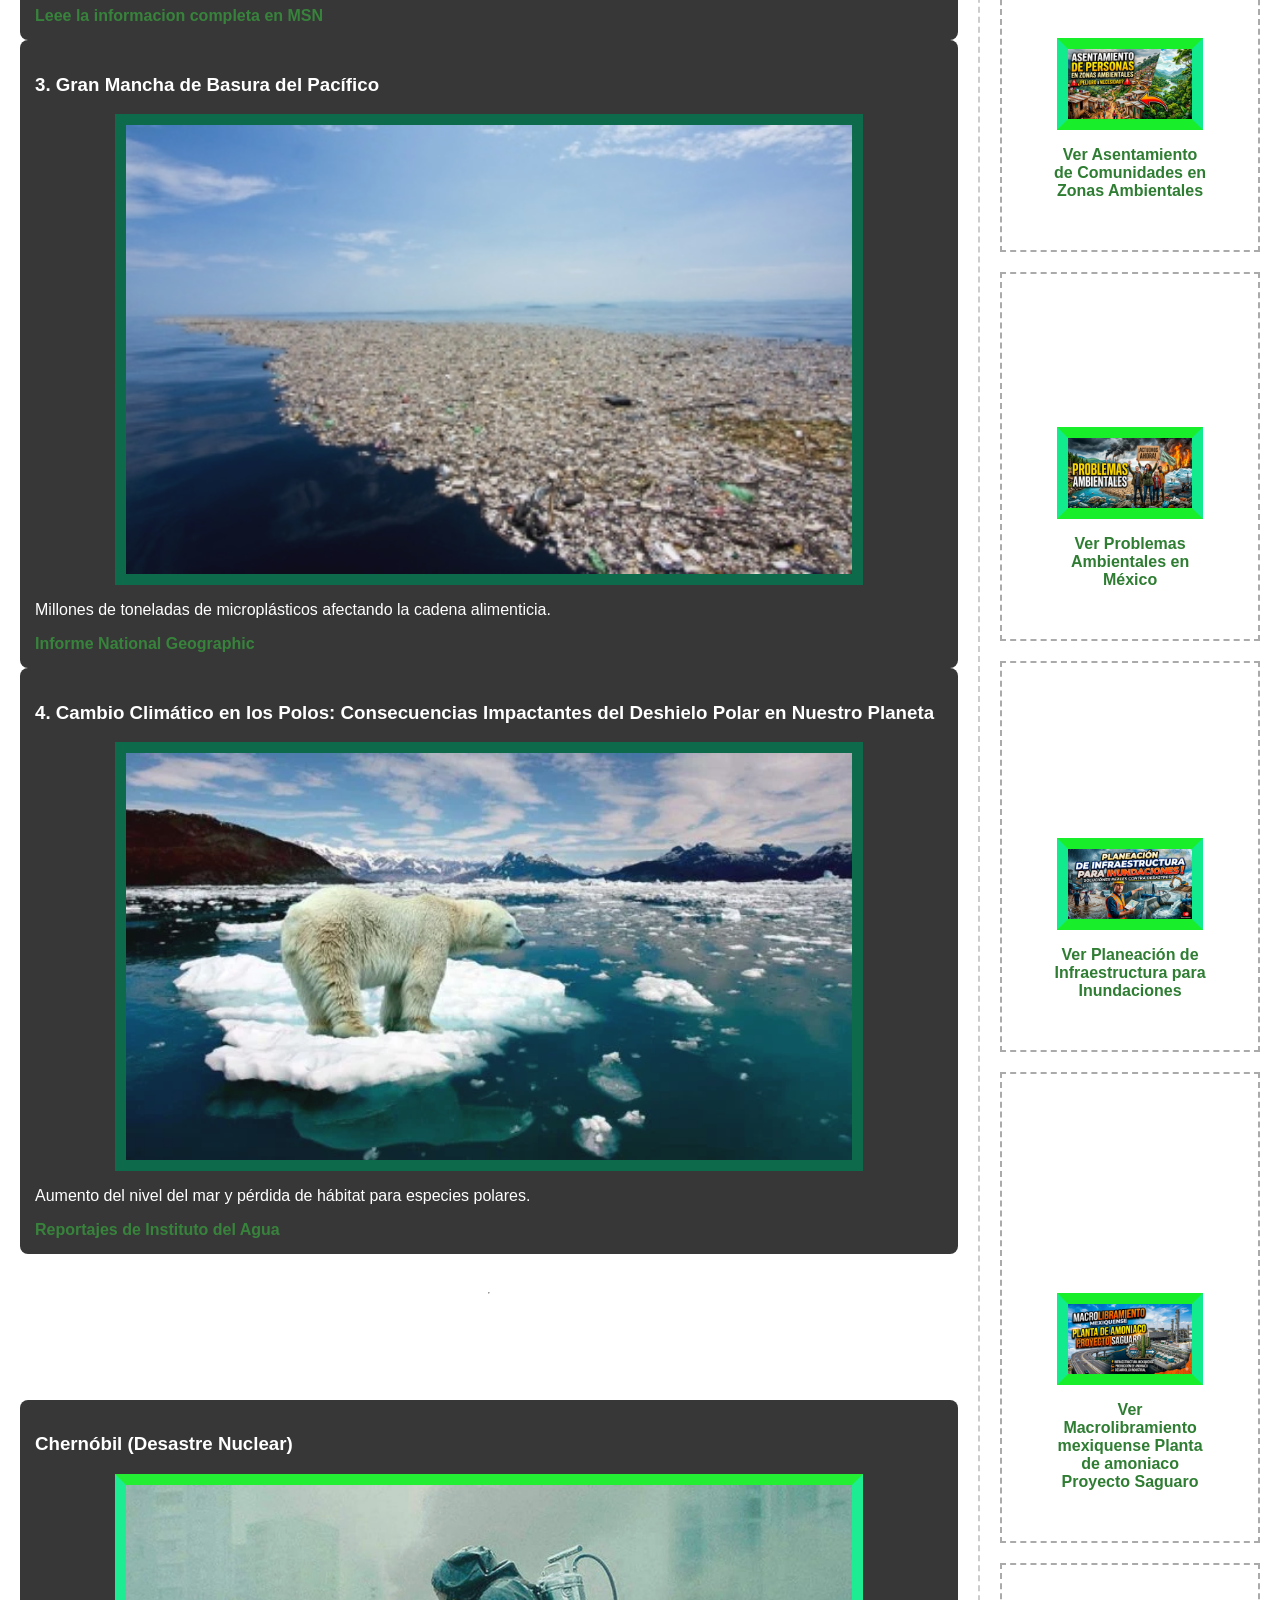
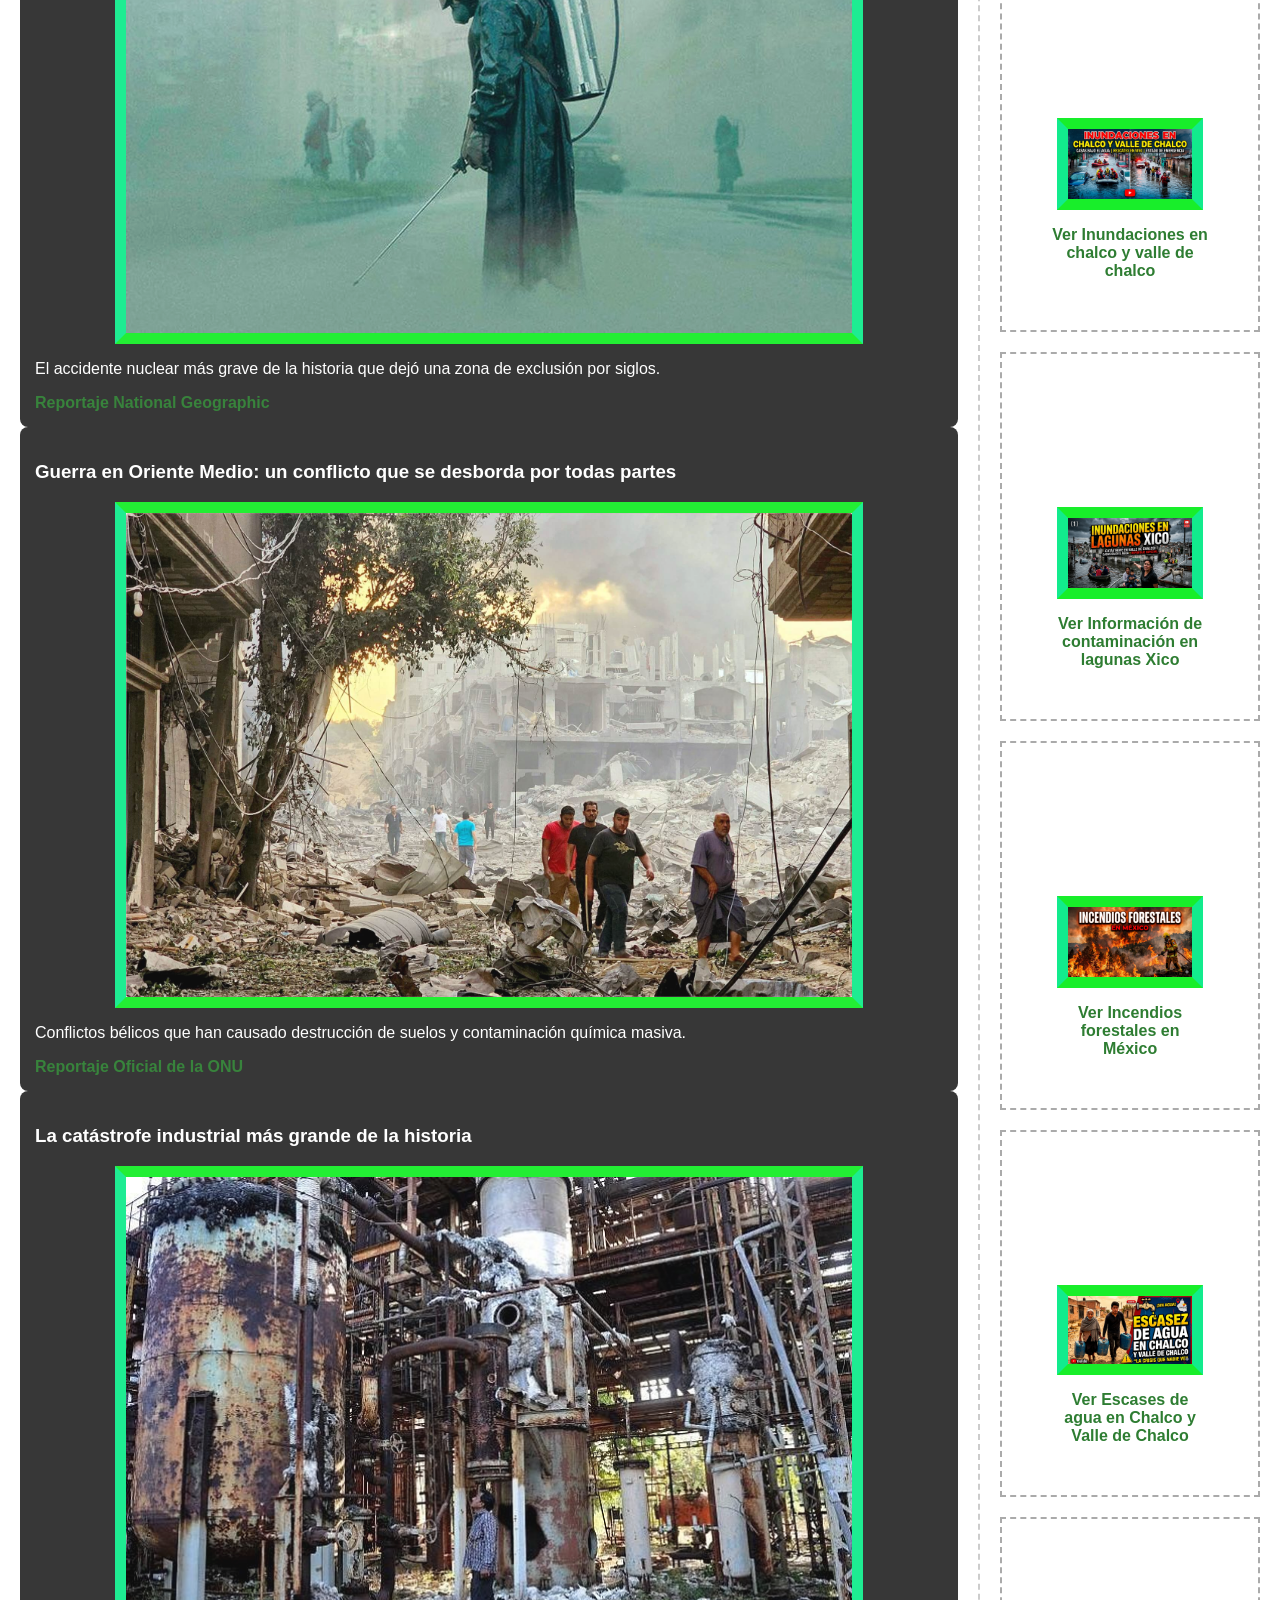
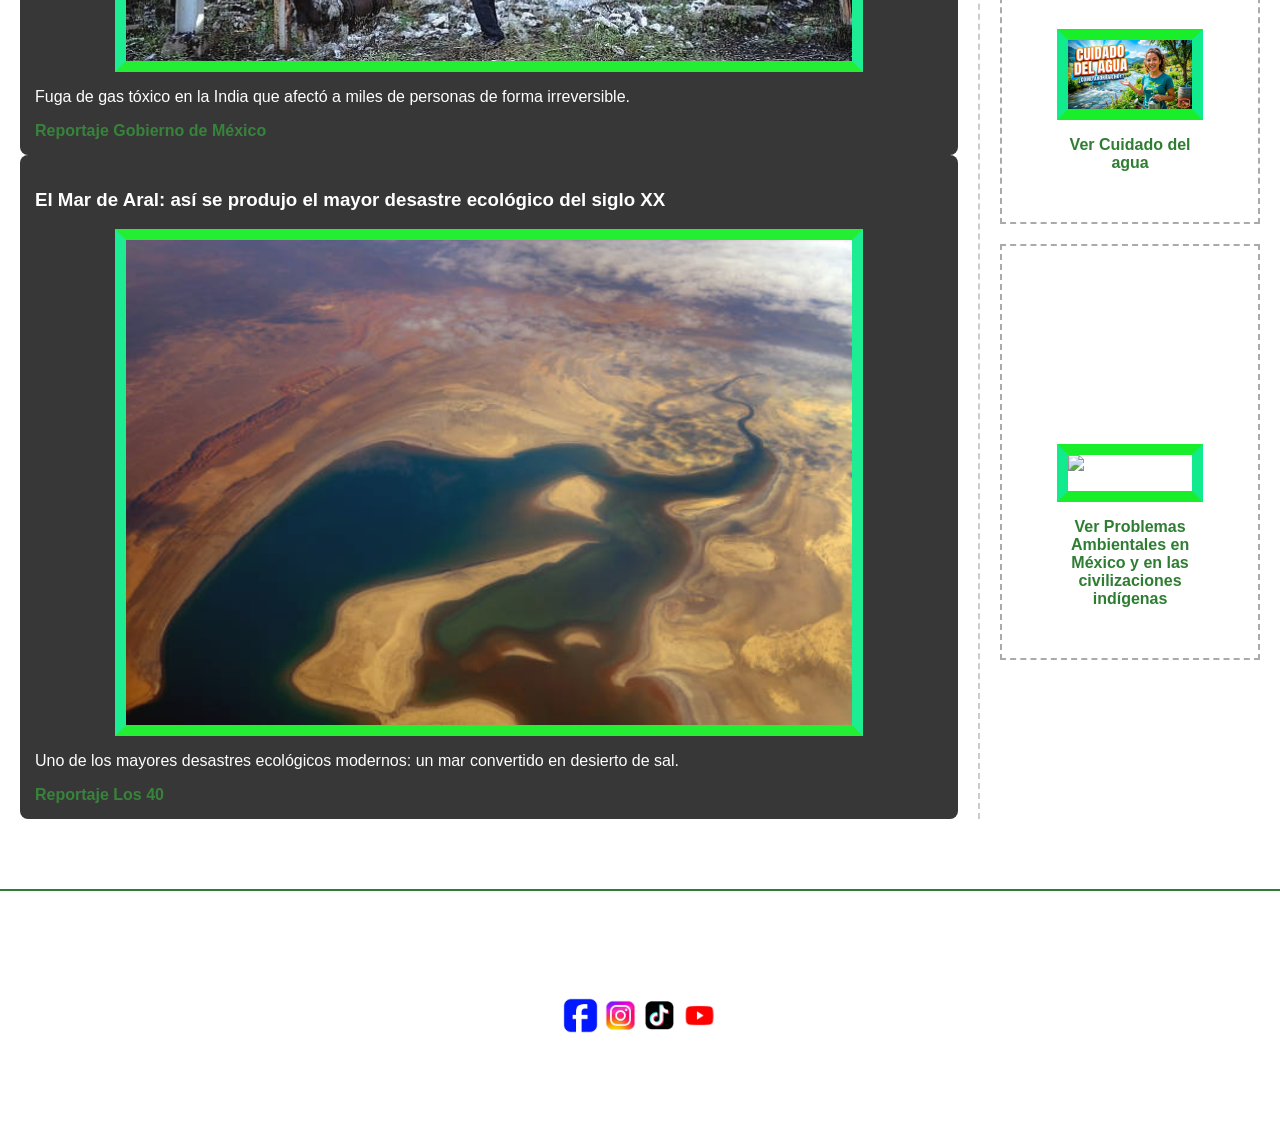
==== commit 14c5dc41: "Replace image source for environmental issues section" ====
--- a/index.html
+++ b/index.html
@@ -222,7 +222,7 @@
              <!--Indígenas -->
                 <div style="border: 2px dashed #aaa; padding: 50px; text-align: center; margin-top: 20px;">
                     <h3>Problemas Ambientales en México y en las civilizaciones indígenas</h3>    
-                    <img src="Cuidadoagua.png" alt="Video Educativo" class="marco-mixto">
+                    <img src="indigenas.png" alt="Video Educativo" class="marco-mixto">
                     <p></p>
                     <a href="https://www.youtube.com/shorts/_KiSLWGJIBQ">Ver Problemas Ambientales en México y en las civilizaciones indígenas</a>  
                 </div>
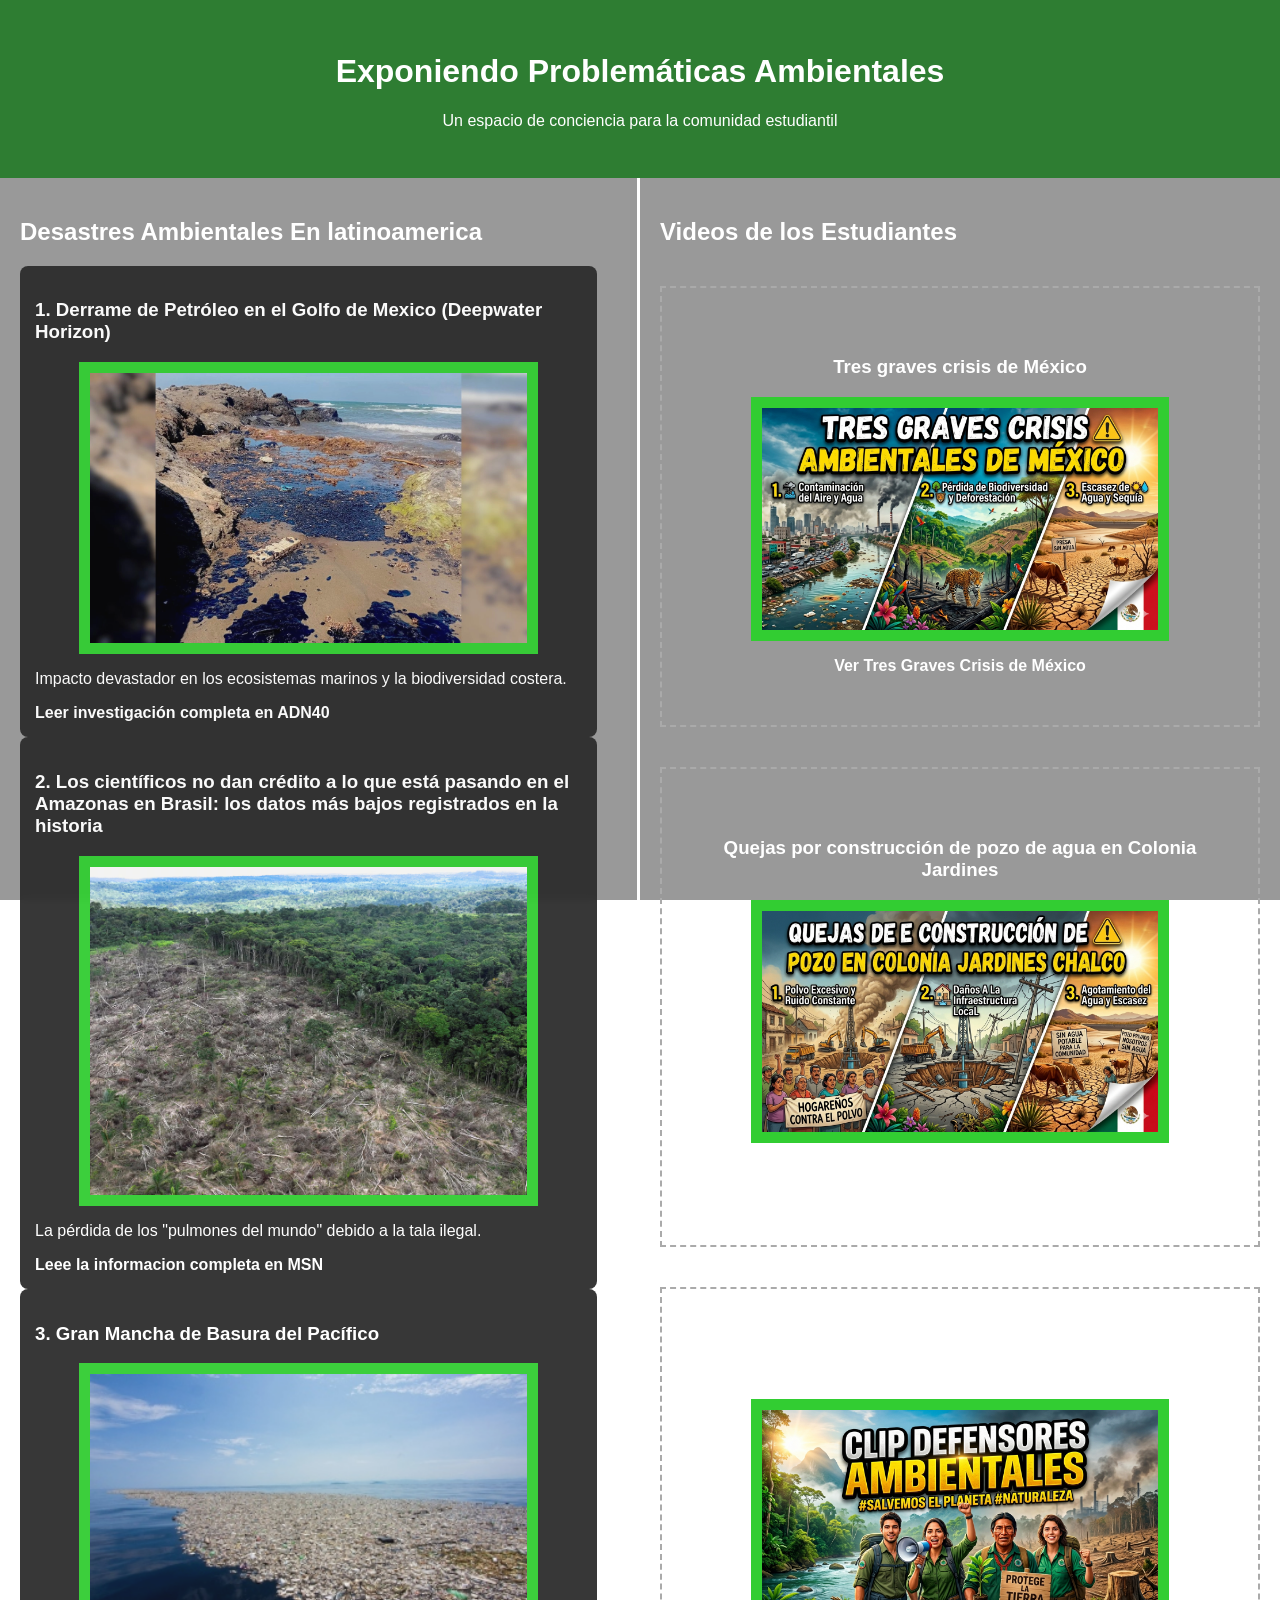
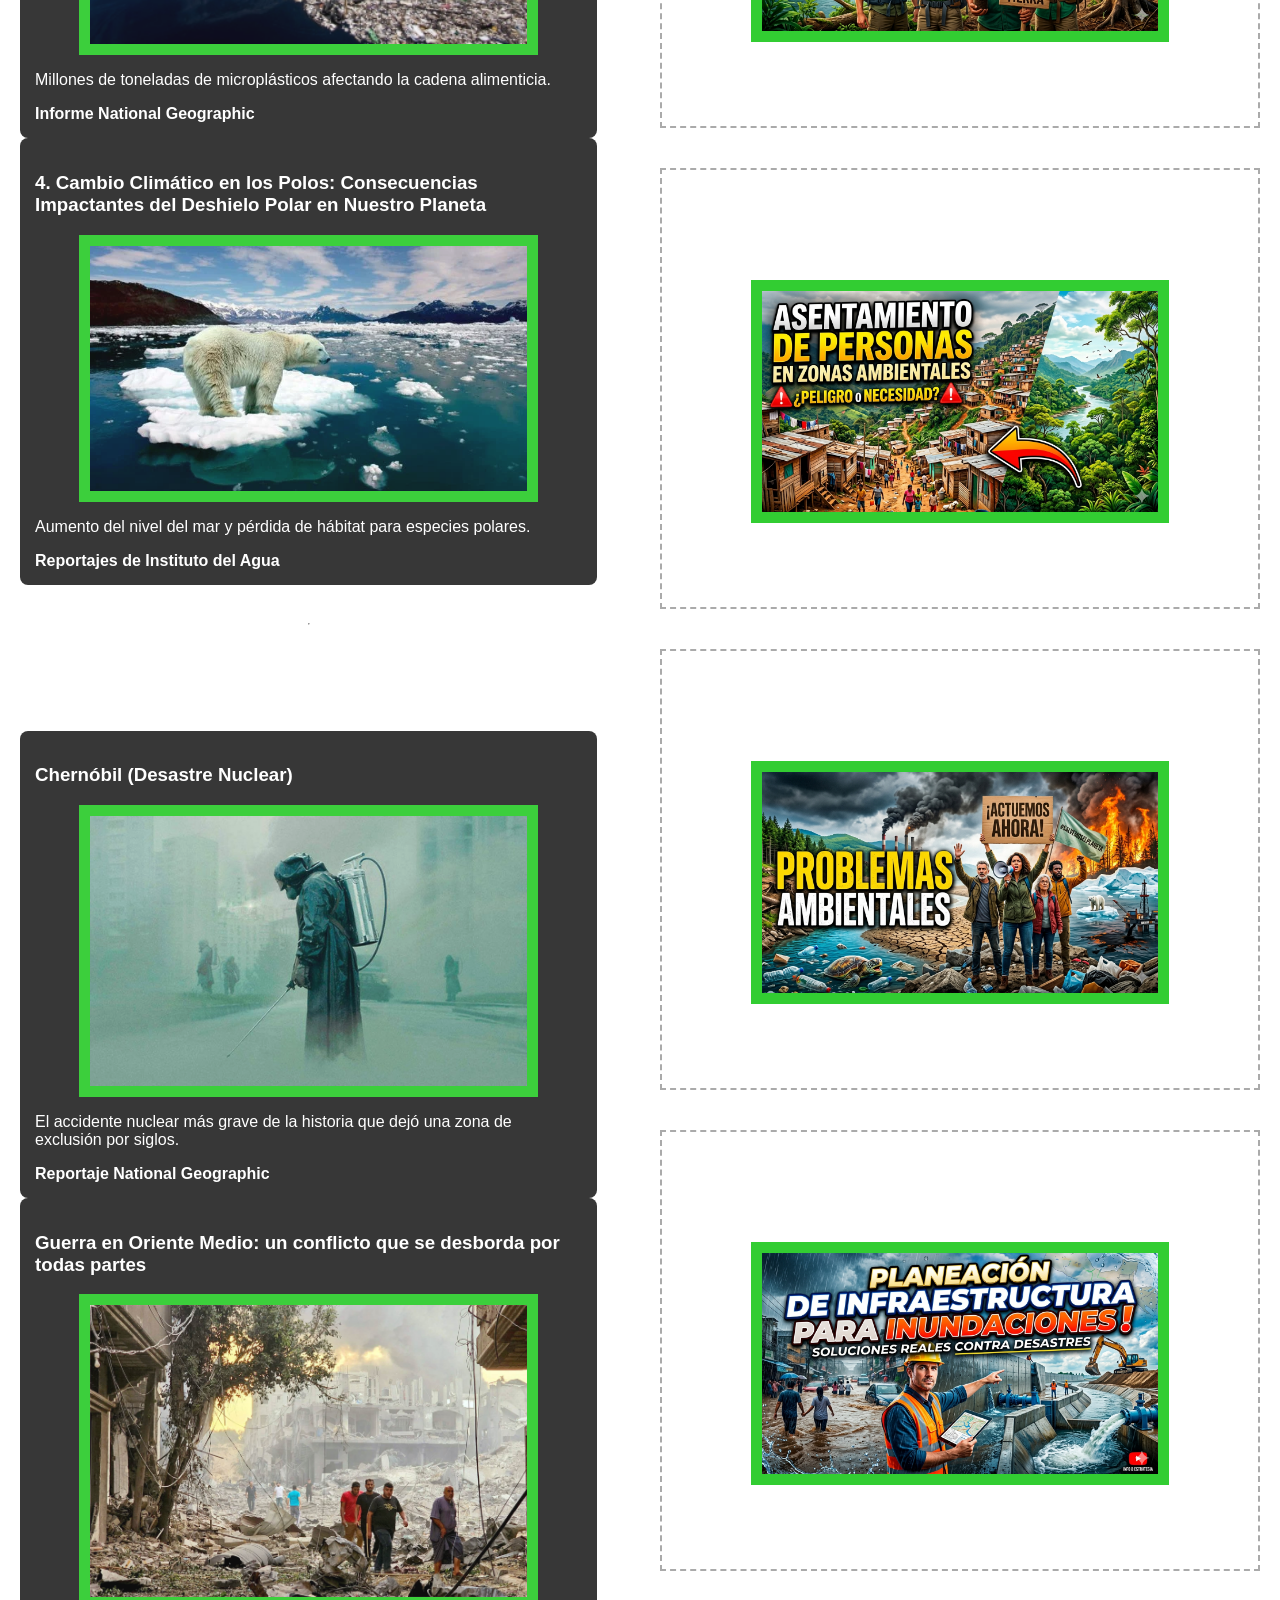
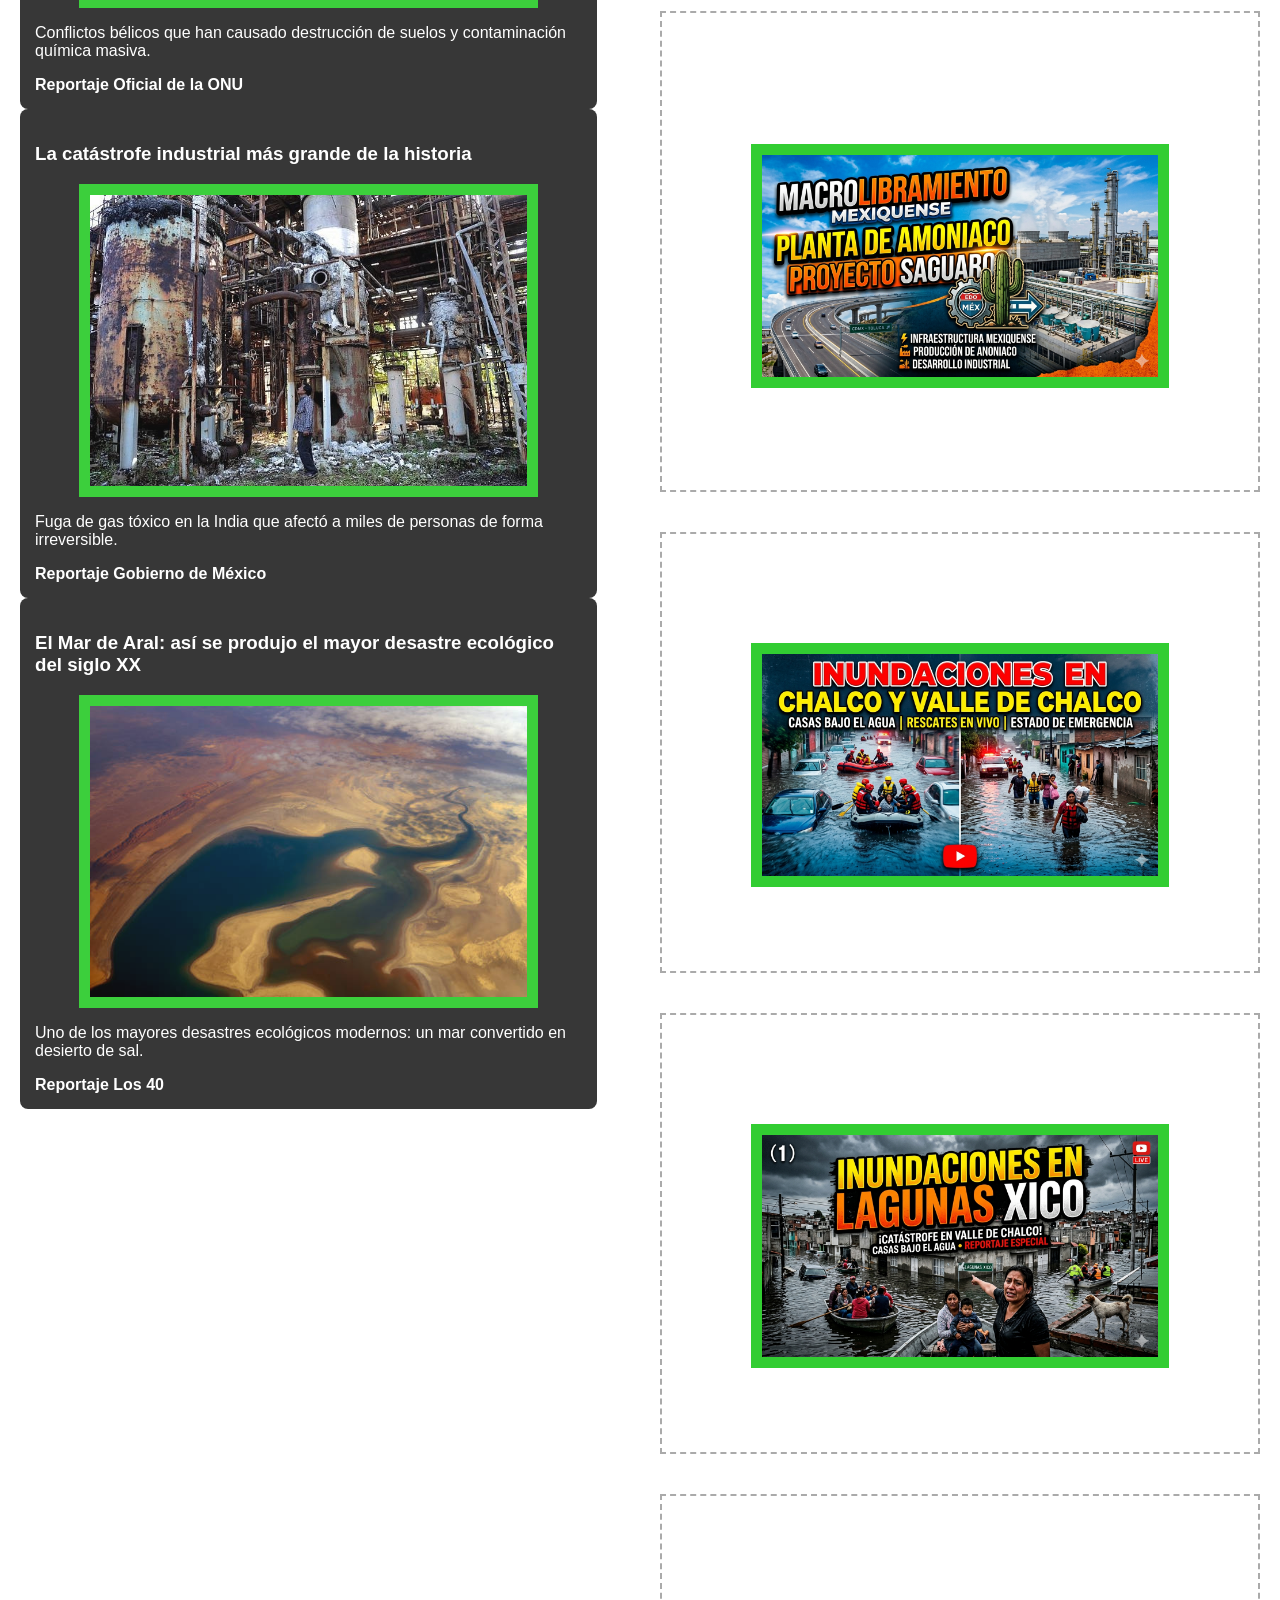
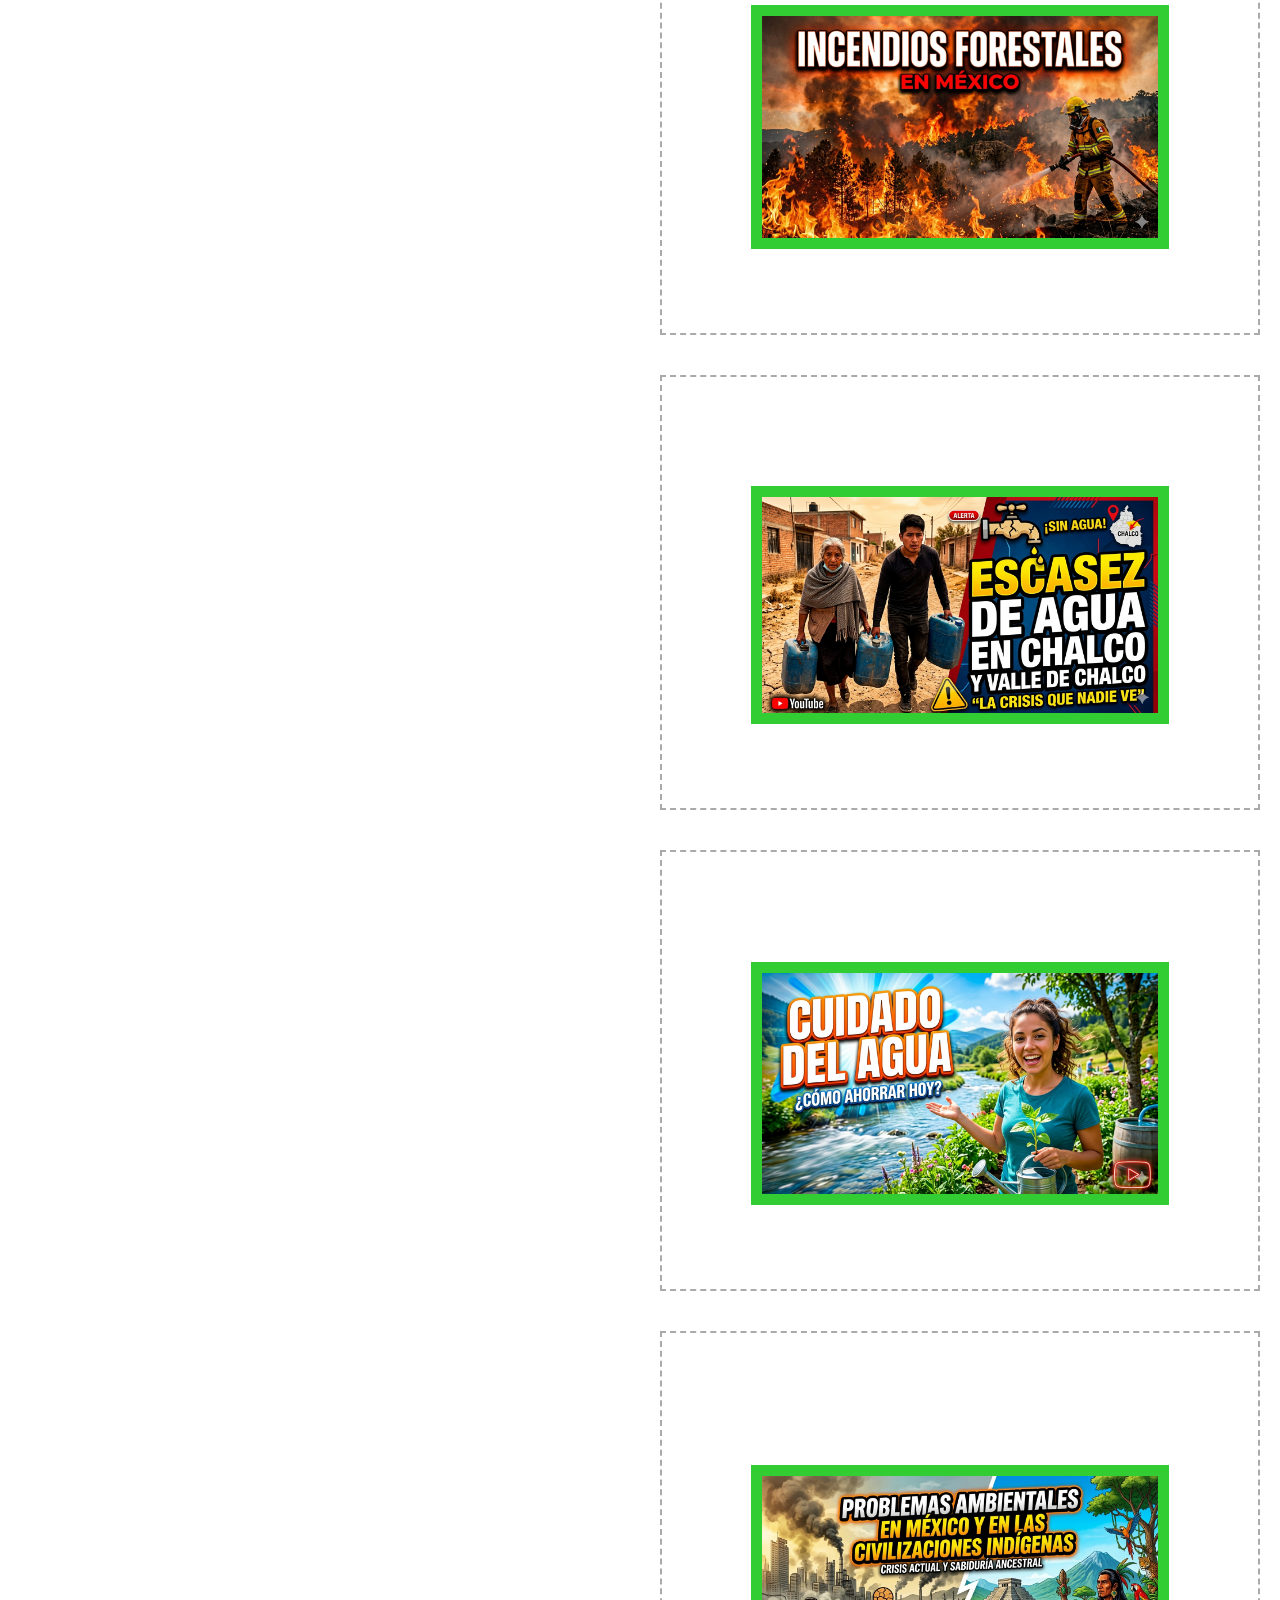
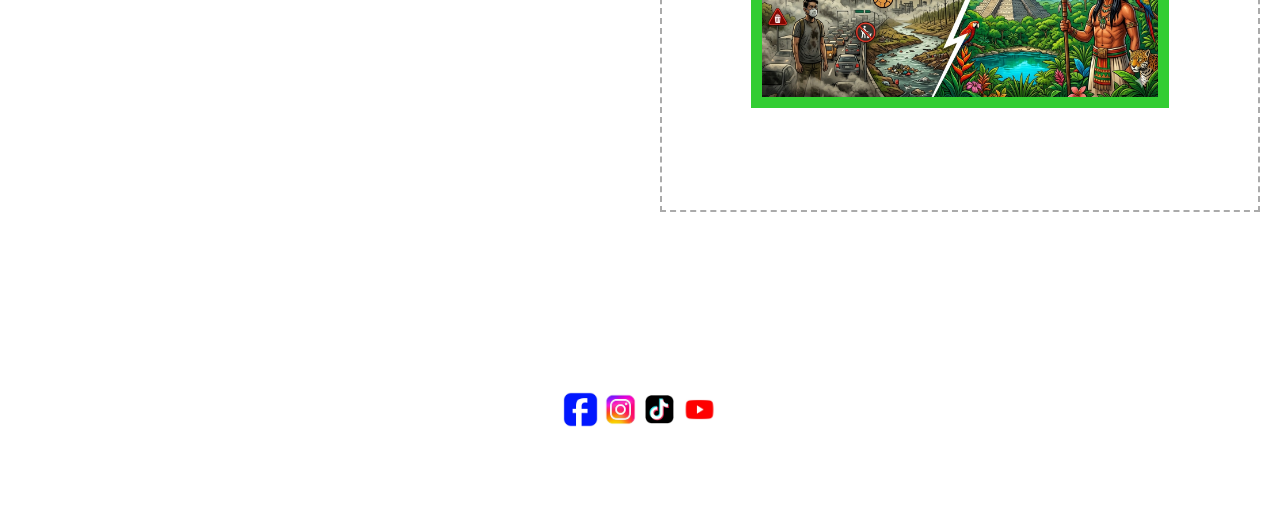
==== commit 2884e17d: "Update index.html" ====
--- a/index.html
+++ b/index.html
@@ -222,7 +222,7 @@
              <!--Indígenas -->
                 <div style="border: 2px dashed #aaa; padding: 50px; text-align: center; margin-top: 20px;">
                     <h3>Problemas Ambientales en México y en las civilizaciones indígenas</h3>    
-                    <img src="indigenas.png" alt="Video Educativo" class="marco-mixto">
+                    <img src="Indigenas.png" alt="Video Educativo" class="marco-mixto">
                     <p></p>
                     <a href="https://www.youtube.com/shorts/_KiSLWGJIBQ">Ver Problemas Ambientales en México y en las civilizaciones indígenas</a>  
                 </div>
--- a/Estilos.css
+++ b/Estilos.css
@@ -2,6 +2,14 @@
     --bg-color: #1a1a1a;
     --text-color: #ffffff;
     --card-bg: #2d2d2d;
+}
+
+html {
+    scrollbar-width: none;
+}
+
+html::-webkit-scrollbar {
+    display: none;
 }
 
 body {
@@ -10,6 +18,11 @@
     font-family: 'Segoe UI', Tahoma, Geneva, Verdana, sans-serif;
     margin: 0;
     transition: all 0.3s ease;
+    -ms-overflow-style: none;
+}
+
+body::-webkit-scrollbar {
+    display: none;
 }
 
 header {
@@ -24,17 +37,28 @@
 
 .container {
     display: grid;
-    grid-template-columns: 5fr 1fr;
-    gap: 20px;
-    padding: 20px;
+    grid-template-columns: 1fr 1fr;
+    gap: 0;
+    padding: 0;
     box-sizing: border-box;
-}
-
-/* Estilos de las secciones */
+    min-height: calc(100vh - 200px);
+}
+
+/* Columna izquierda - Información e imágenes */
 .problematicas-izq {
     display: flex;
     flex-direction: column;
     gap: 30px;
+    padding: 20px;
+    padding-right: 40px;
+    border-right: 3px solid #ffffff;
+    overflow-y: auto;
+    overflow-x: hidden;
+    scrollbar-width: none;
+}
+
+.problematicas-izq::-webkit-scrollbar {
+    display: none;
 }
 
 .catastrofe-item {
@@ -47,7 +71,7 @@
 
 /* Marcos solicitados */
 .marco-verde {
-    border: 11px solid #006341;
+    border: 11px solid #32CD32;
     width: 80%;
     height: auto;
     display: block;
@@ -56,23 +80,52 @@
 
 .marco-mixto {
     border: 11px solid;
-    border-color: #18ee2a #12eb8d #18ee2a #12eb8d;
+    border-color: #32CD32 #32CD32 #32CD32 #32CD32;
     width: 80%;
     height: auto;
     display: block;
     margin: 10px auto;
 }
 
+/* Columna derecha - Video */
 .sidebar-der {
-    border-left: 2px dashed #ccc;
-    padding-left: 20px;
+    display: flex;
+    flex-direction: column;
+    gap: 20px;
+    border-left: none;
+    padding: 20px;
+    overflow-y: auto;
+    overflow-x: hidden;
+    scrollbar-width: none;
+}
+
+.sidebar-der::-webkit-scrollbar {
+    display: none;
+}
+
+.video-container {
+    width: 100%;
+    height: auto;
+    border-radius: 8px;
+    overflow: hidden;
+    background-color: var(--card-bg);
+    padding: 15px;
+    box-sizing: border-box;
+}
+
+.video-container video {
+    width: 100%;
+    height: auto;
+    display: block;
+    border-radius: 4px;
 }
 
 footer {
     margin-top: 50px;
     padding: 40px;
     text-align: center;
-    border-top: 2px solid #2e7d32;
+    border-top: 2px solid #ffffff;
+    grid-column: 1 / -1;
 }
 
 .social-placeholder {
@@ -86,7 +139,7 @@
 }
 
 a {
-    color: #2e7d32;
+    color: #ffffff;
     font-weight: bold;
     text-decoration: none;
 }
@@ -151,7 +204,7 @@
 .loading-text {
     margin-top: 100px;
     font-family: 'Courier New', Courier, monospace;
-    color: #18ee2a;
+    color: #ffffff;
     font-weight: bold;
     animation: pulseText 1.5s infinite;
 }
@@ -191,15 +244,21 @@
 
     .container {
         grid-template-columns: 1fr;
-        padding: 15px;
-        gap: 15px;
+        min-height: auto;
+        gap: 0;
+    }
+
+    .problematicas-izq {
+        border-right: none;
+        border-bottom: 3px solid #ffffff;
+        padding-right: 20px;
+        overflow-y: visible;
     }
 
     .sidebar-der {
         border-left: none;
-        border-top: 2px dashed #ccc;
-        padding-left: 0;
-        padding-top: 20px;
+        padding-left: 20px;
+        overflow-y: visible;
     }
 
     .marco-verde,
@@ -226,7 +285,15 @@
 
     .container {
         padding: 10px;
-        gap: 10px;
+        gap: 0;
+        min-height: auto;
+    }
+
+    .problematicas-izq {
+        border-right: none;
+        border-bottom: 3px solid #ffffff;
+        padding-right: 10px;
+        overflow-y: visible;
     }
 
     .marco-verde,
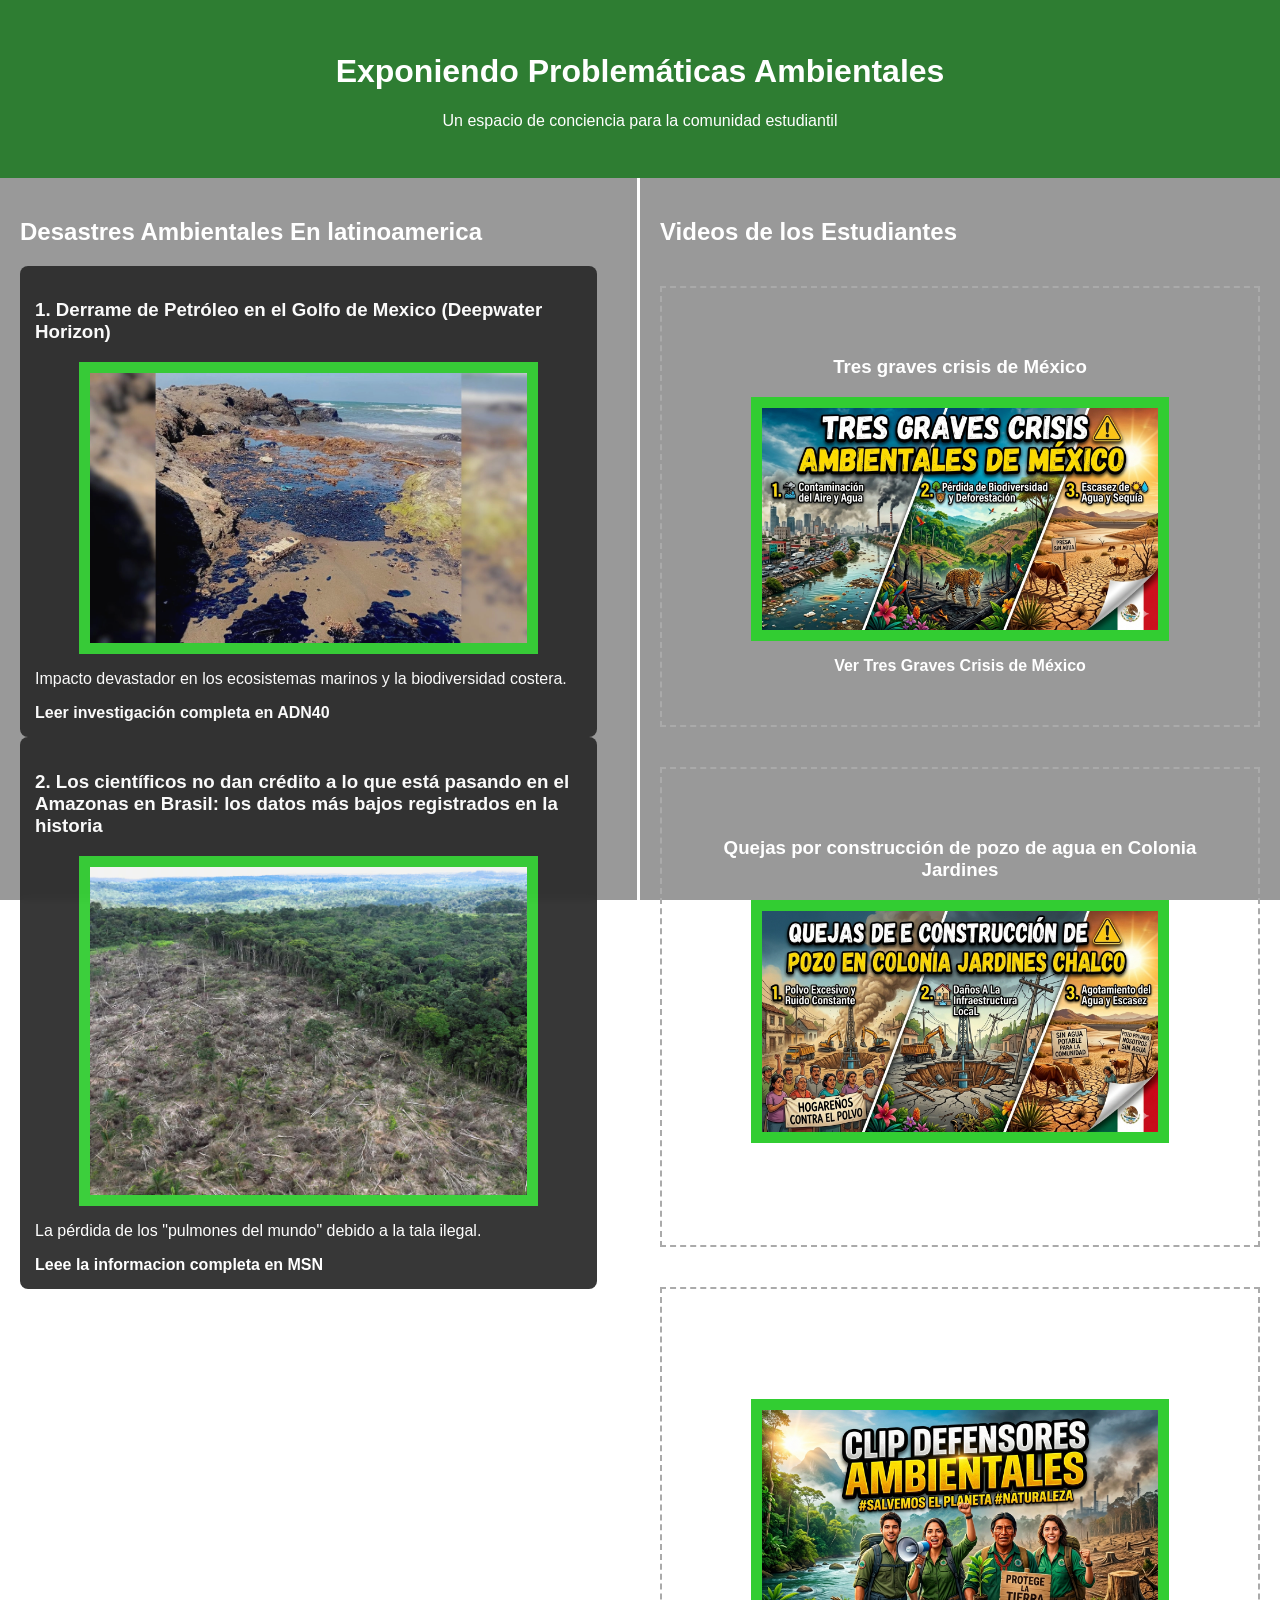
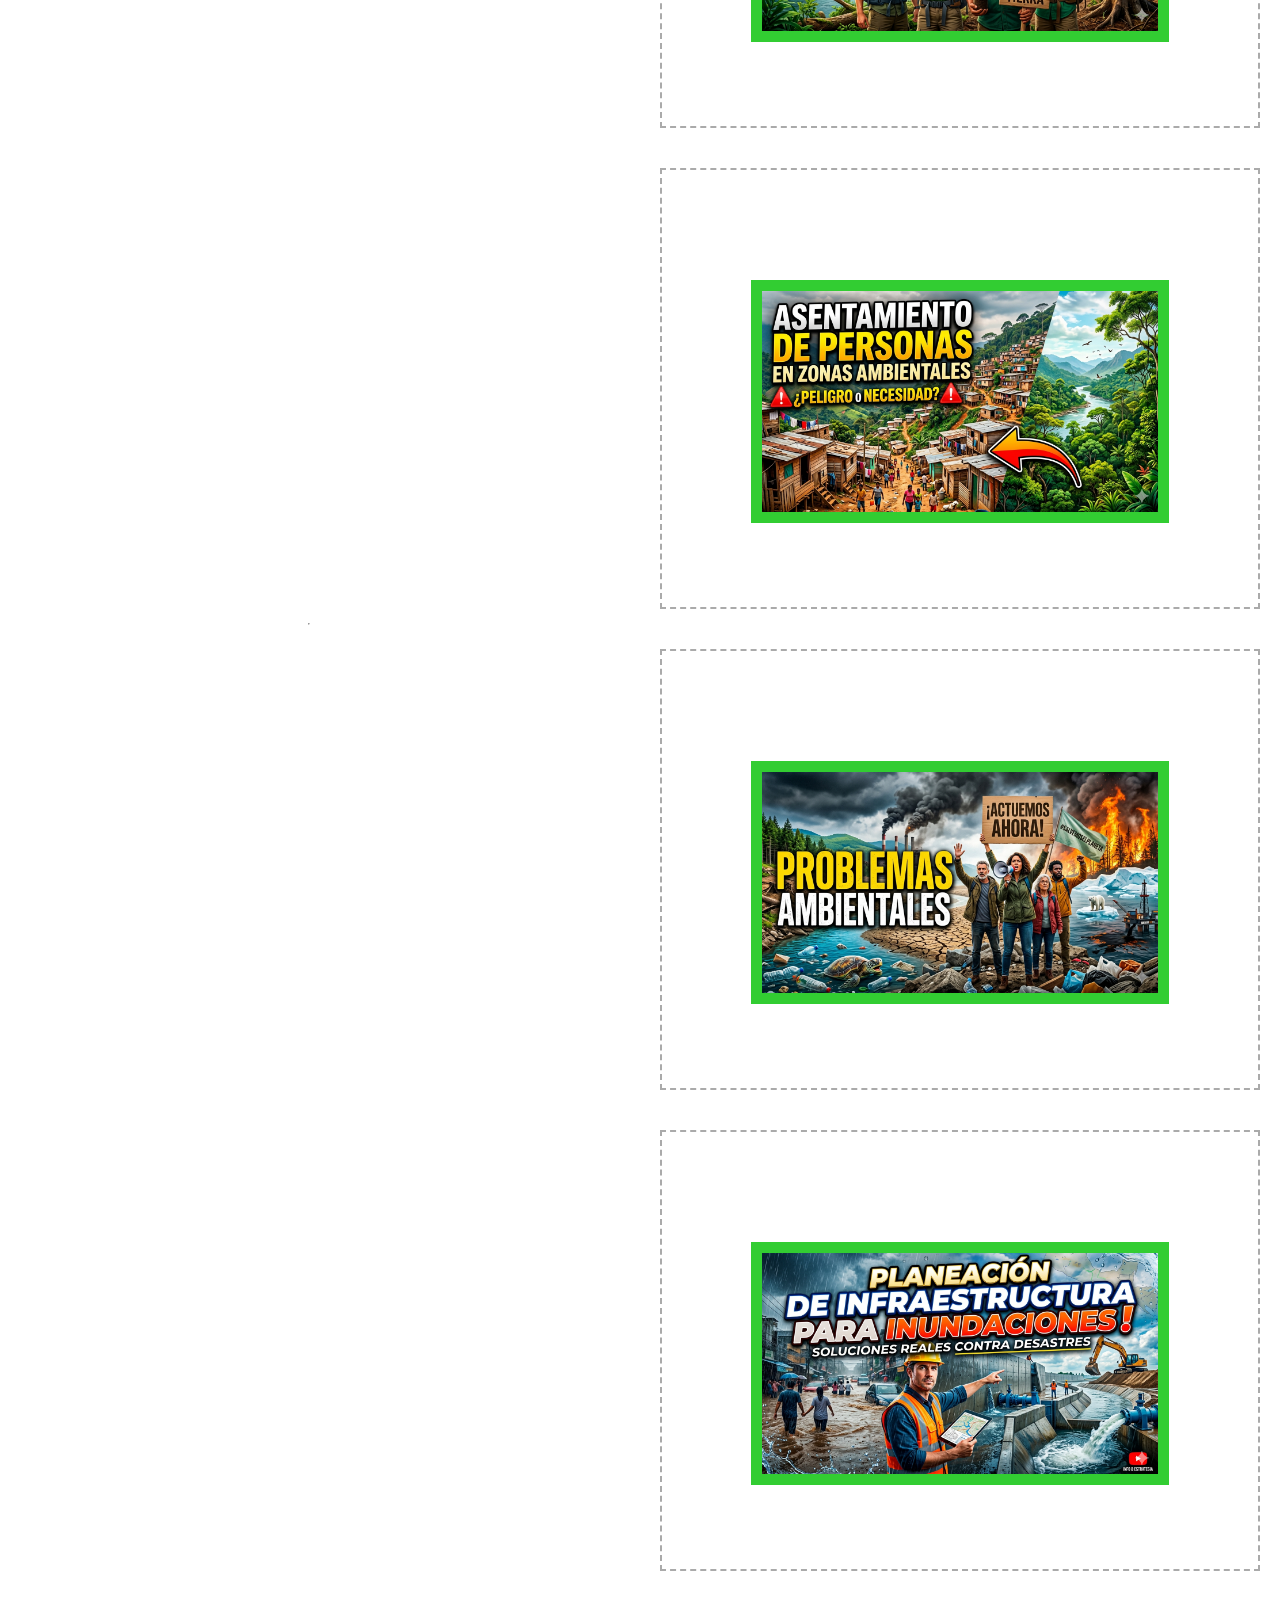
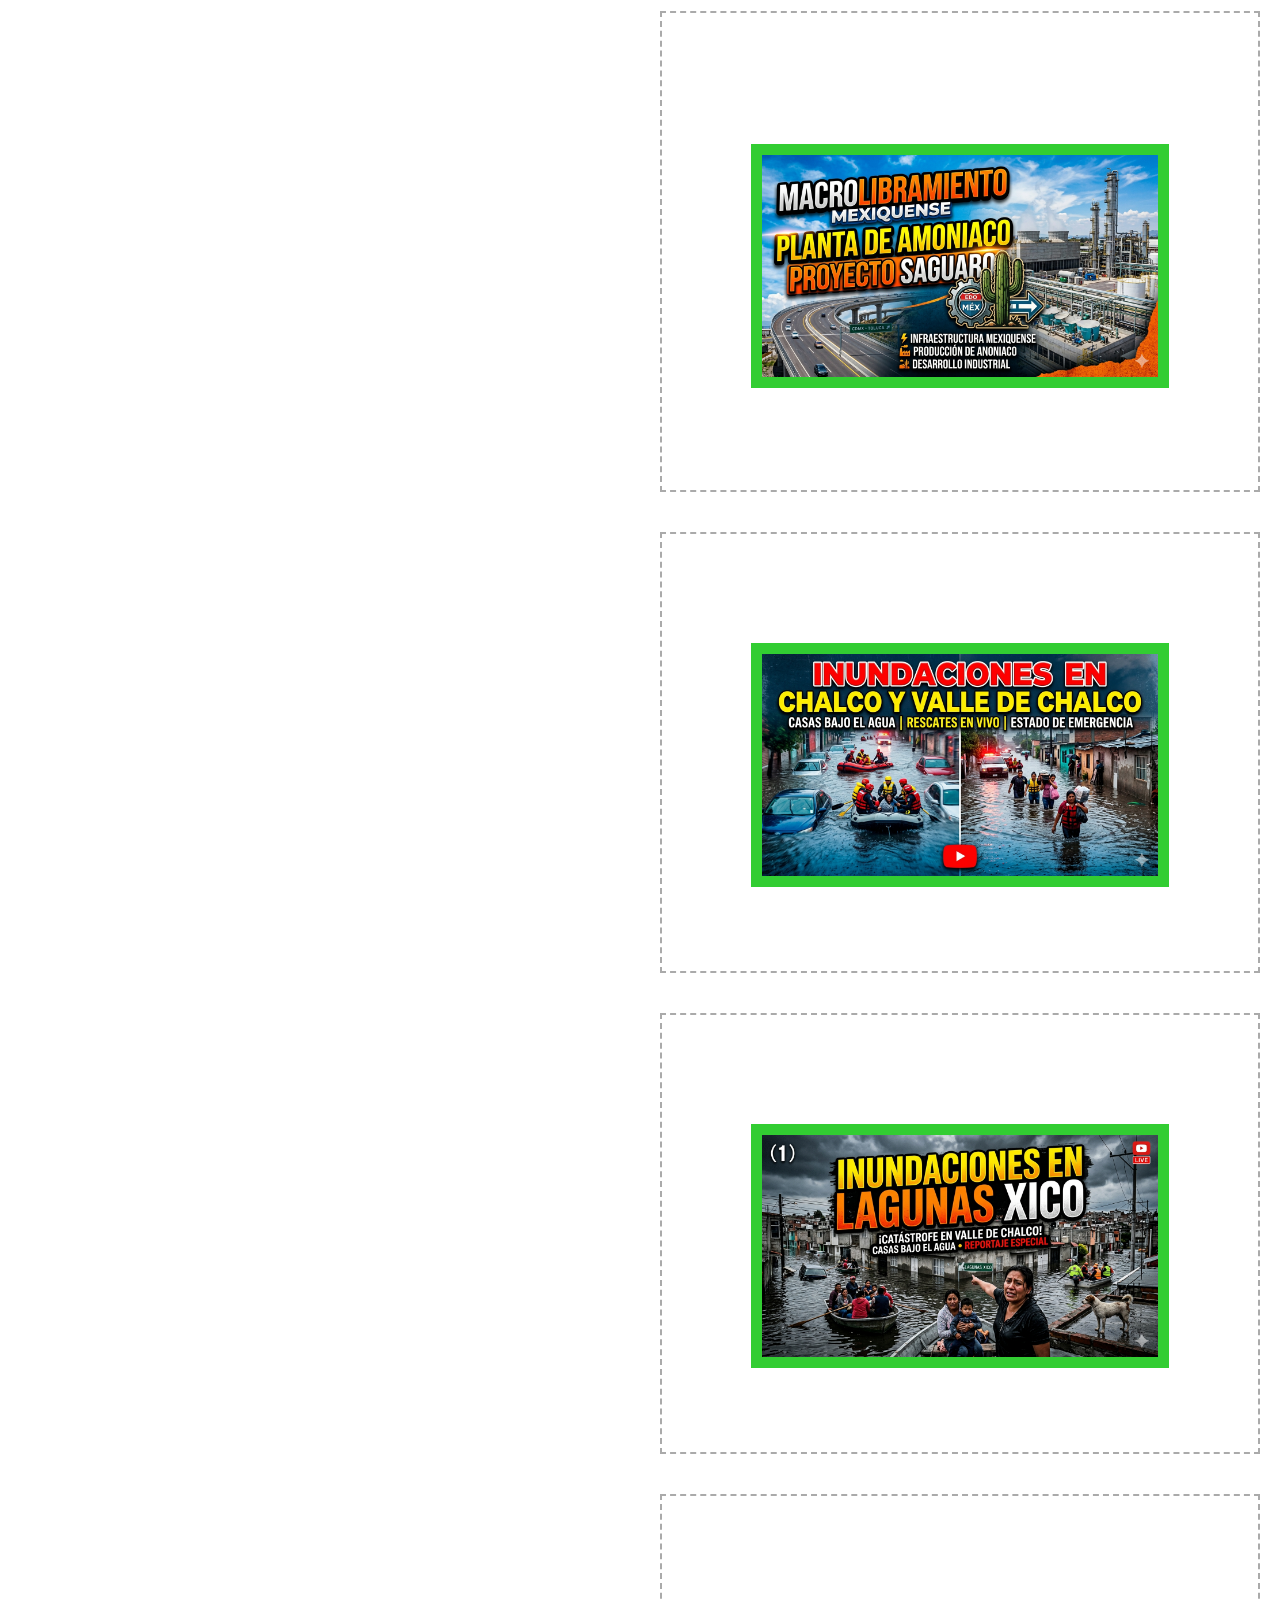
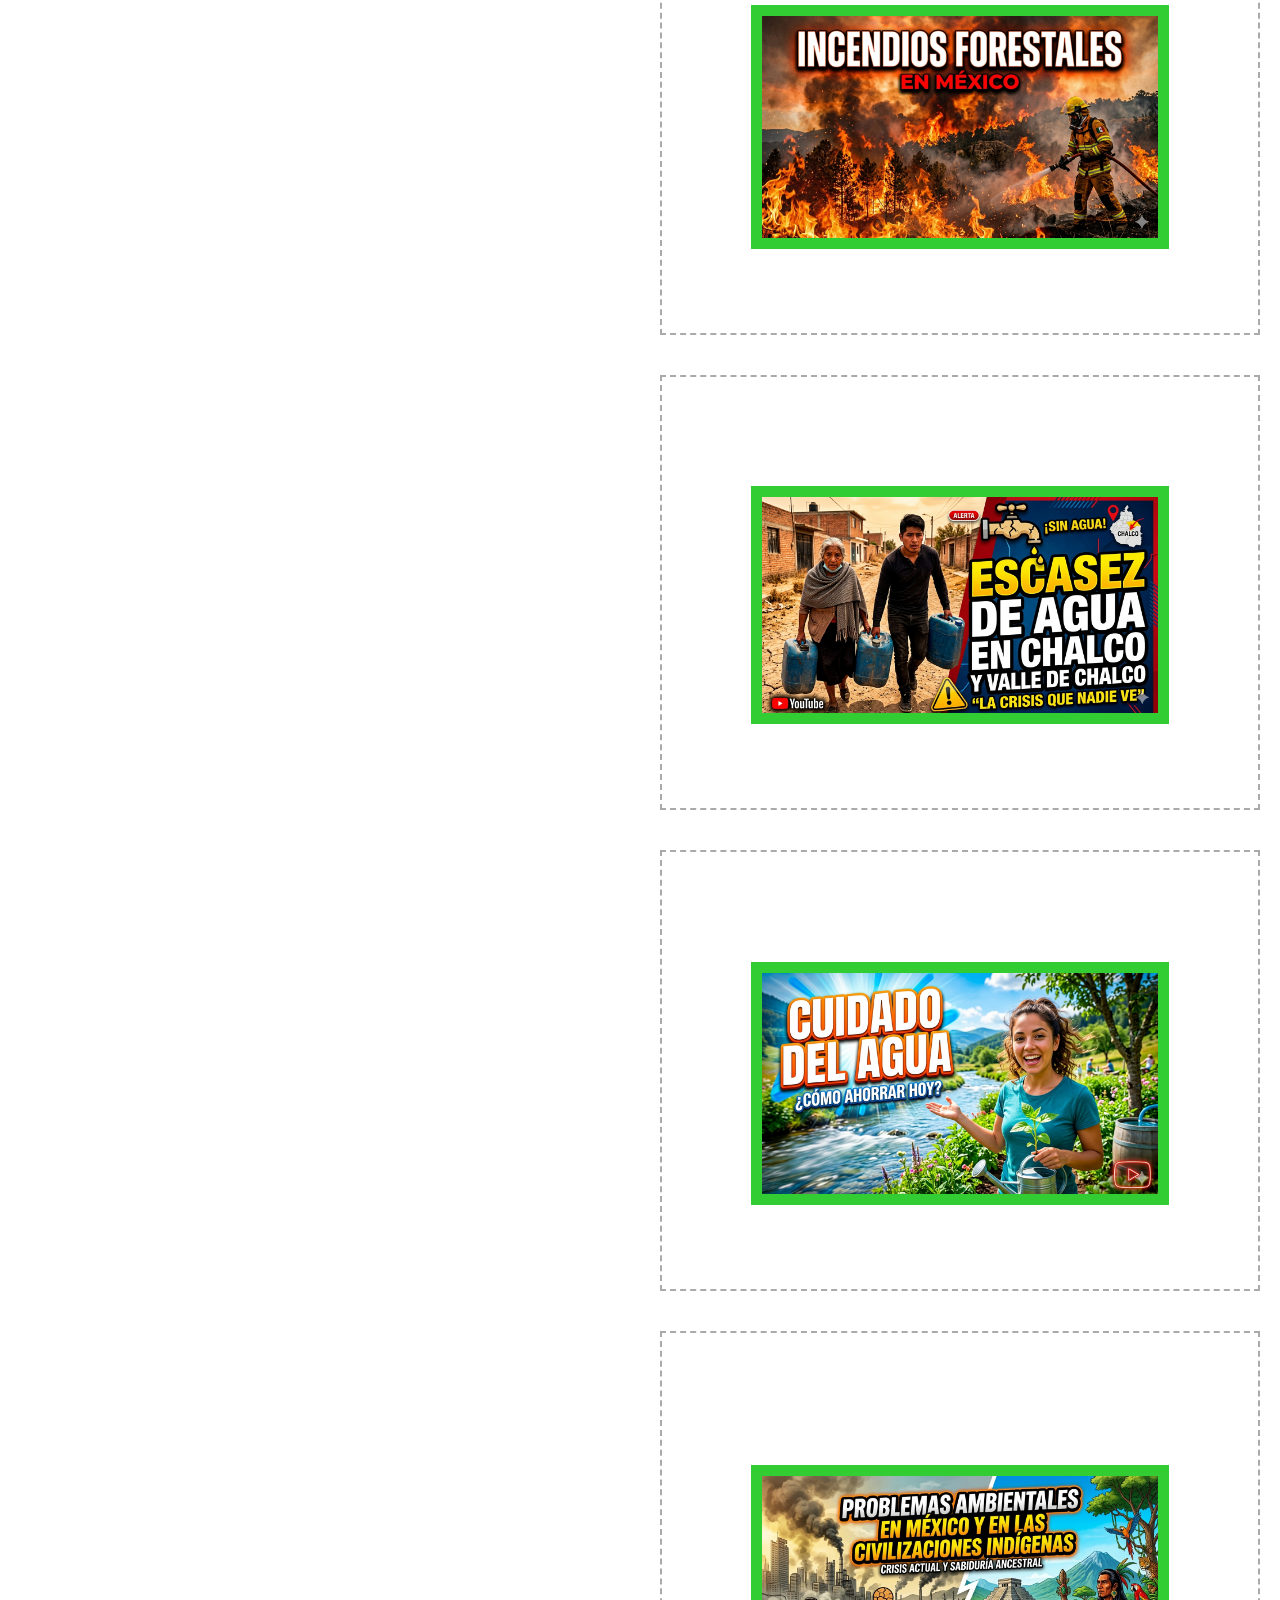
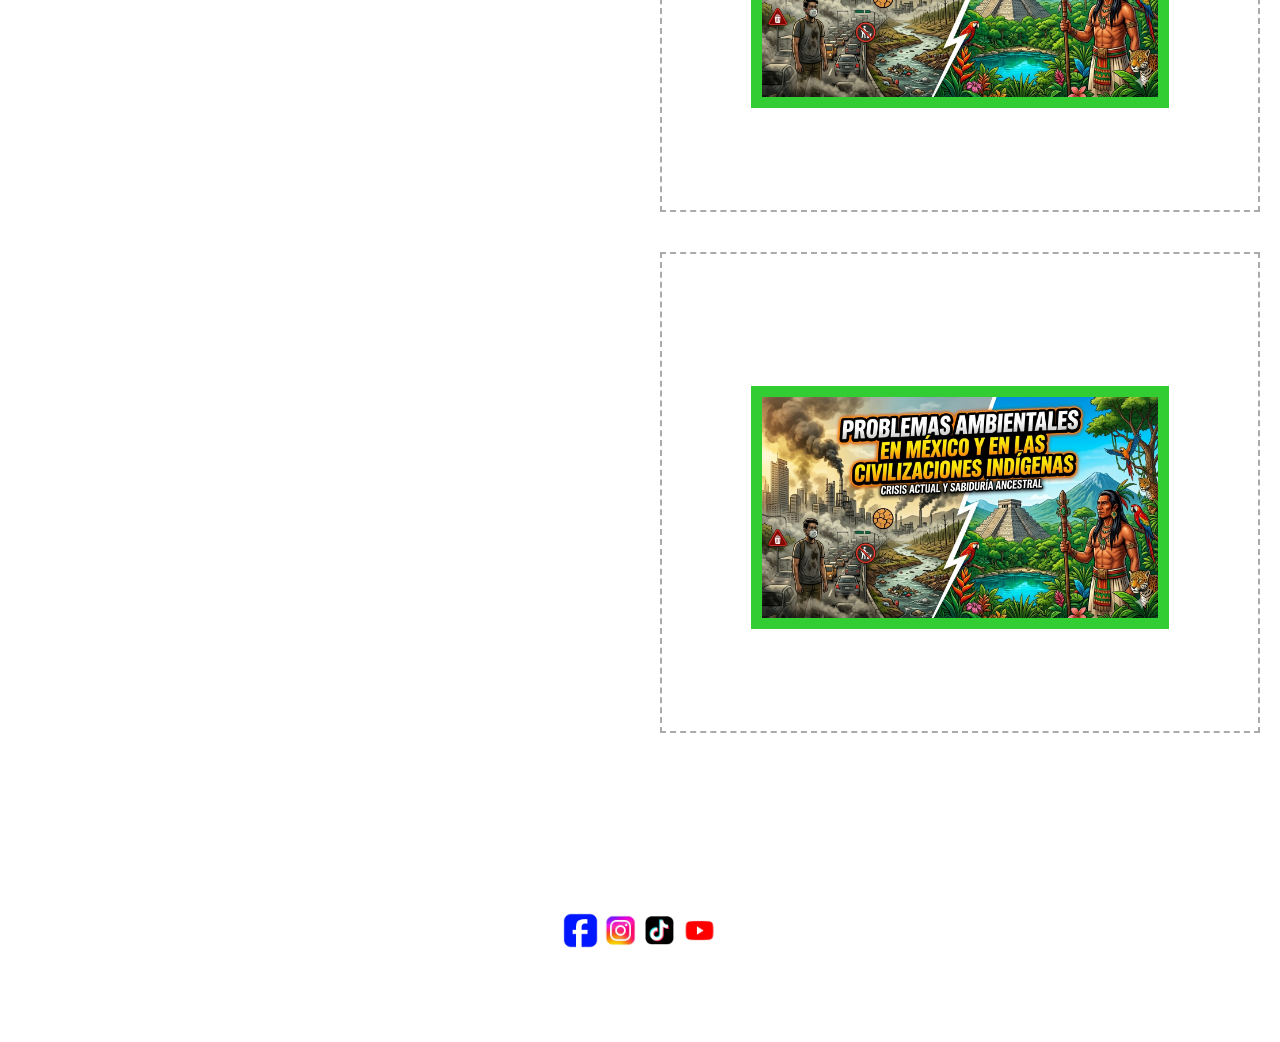
==== commit 7bdf322a: "Update index.html" ====
--- a/index.html
+++ b/index.html
@@ -225,6 +225,13 @@
                     <img src="Indigenas.png" alt="Video Educativo" class="marco-mixto">
                     <p></p>
                     <a href="https://www.youtube.com/shorts/_KiSLWGJIBQ">Ver Problemas Ambientales en México y en las civilizaciones indígenas</a>  
+                </div>
+            <!--proyecto -->
+                <div style="border: 2px dashed #aaa; padding: 50px; text-align: center; margin-top: 20px;">
+                    <h3>El proyecto c61 es impulsado por un mexicano el cual tiene la meta de reducir el CO2.</h3>    
+                    <img src="Indigenas.png" alt="Video Educativo" class="marco-mixto">
+                    <p></p>
+                    <a href="https://www.youtube.com/shorts/_KiSLWGJIBQ">Ver El proyecto c61 es impulsado por un mexicano el cual tiene la meta de reducir el CO2.</a>  
                 </div>
         </aside>
 
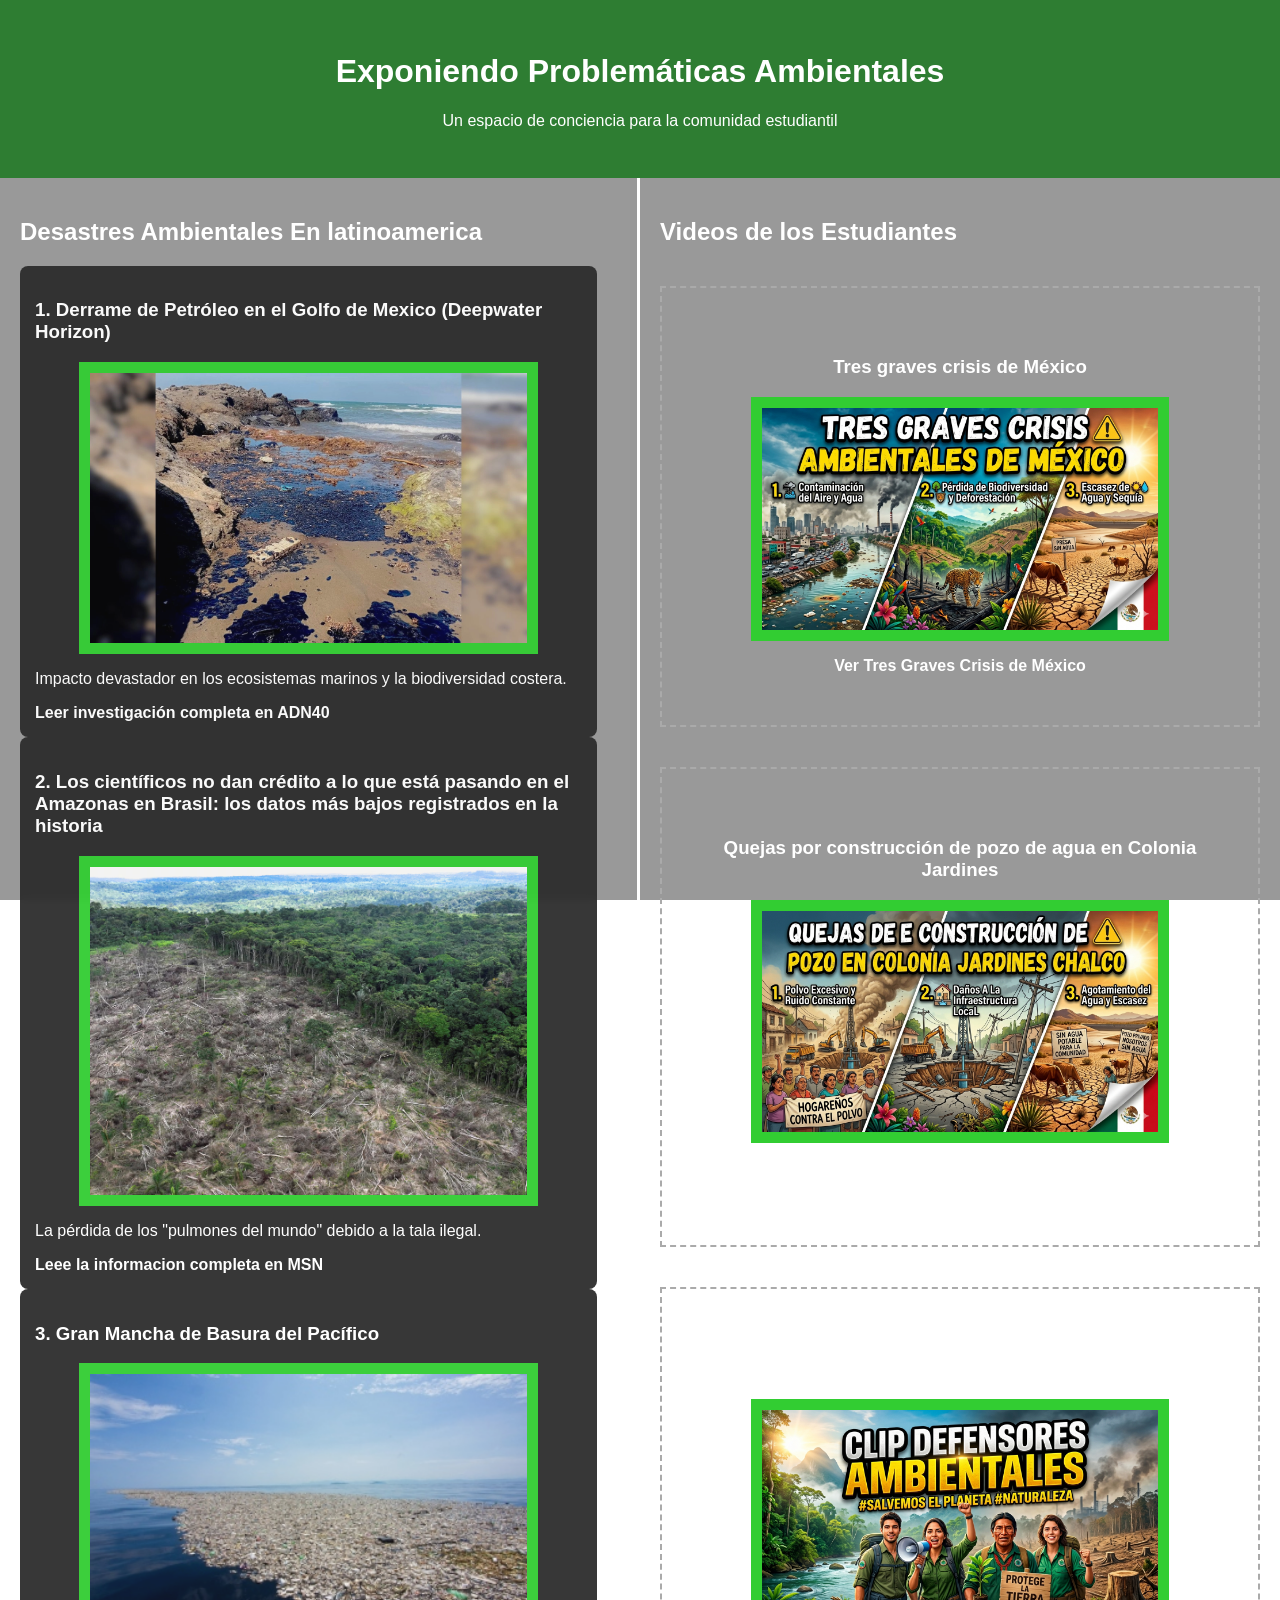
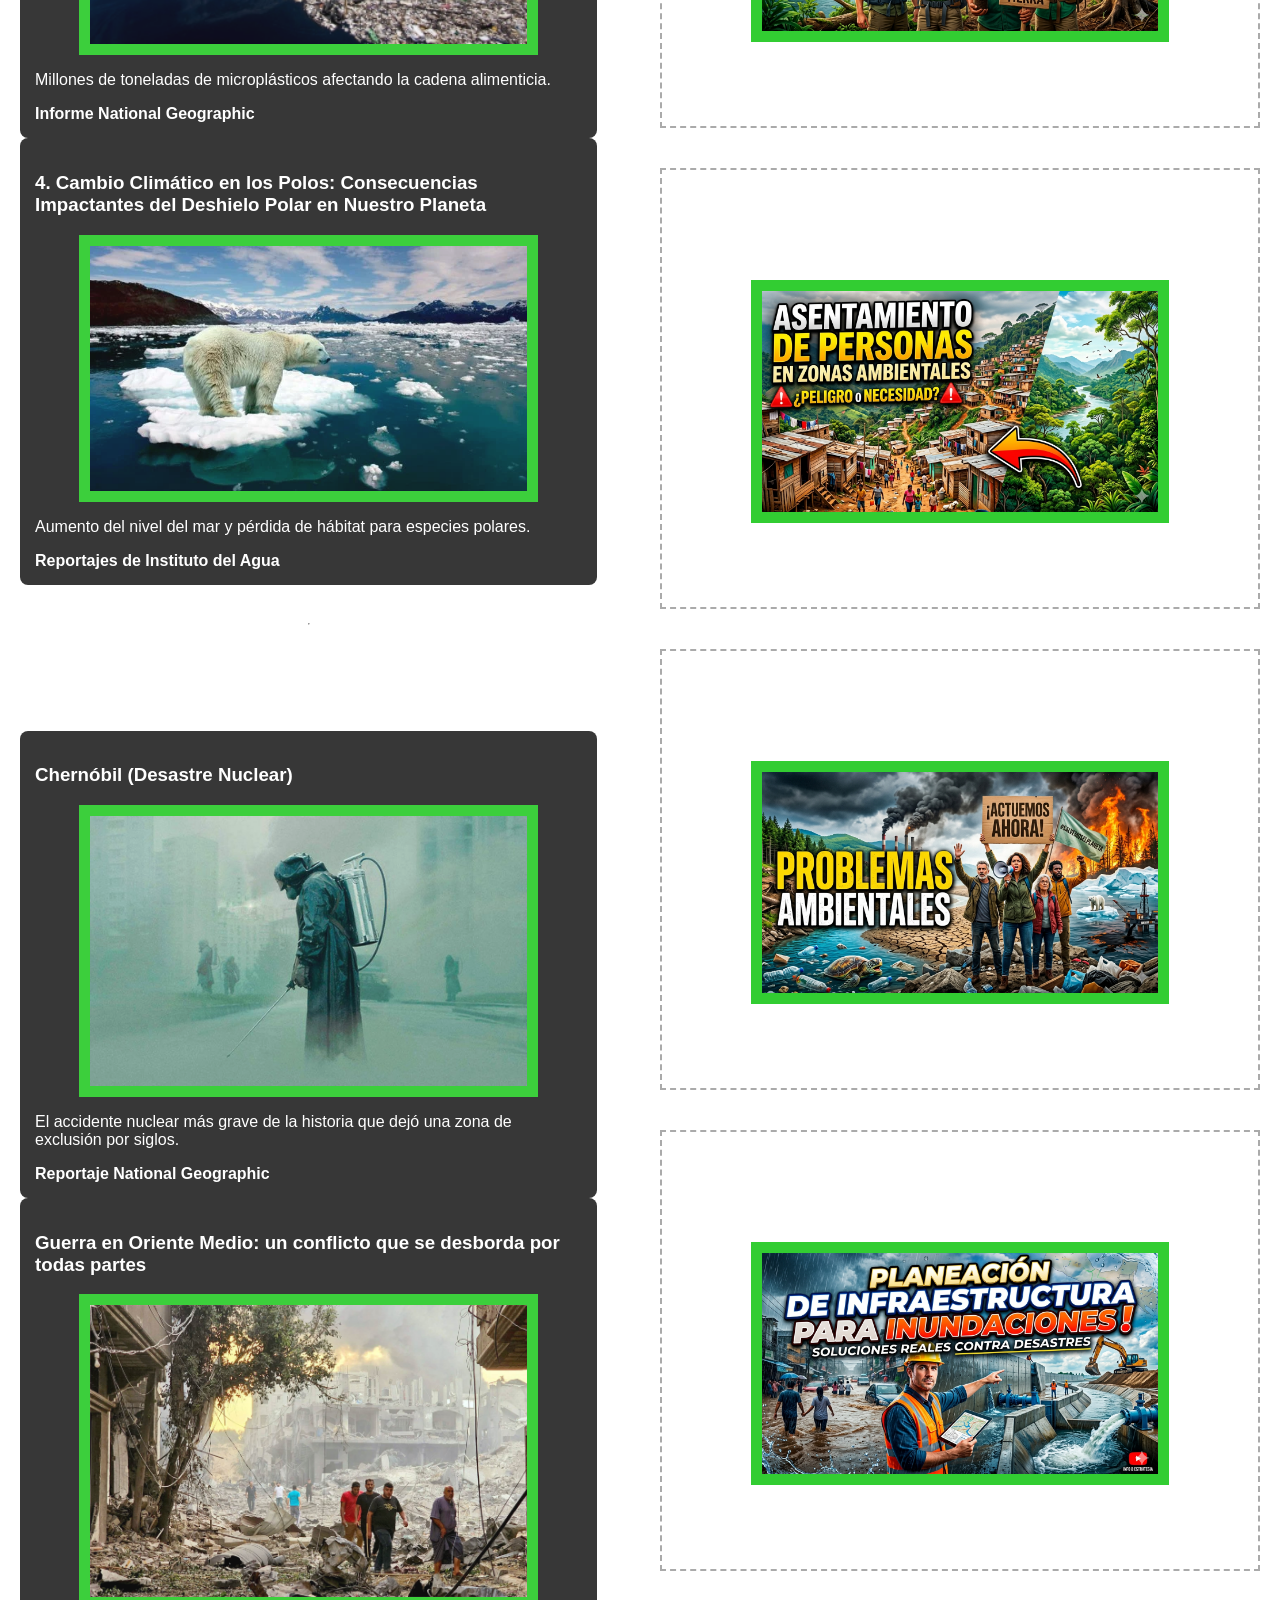
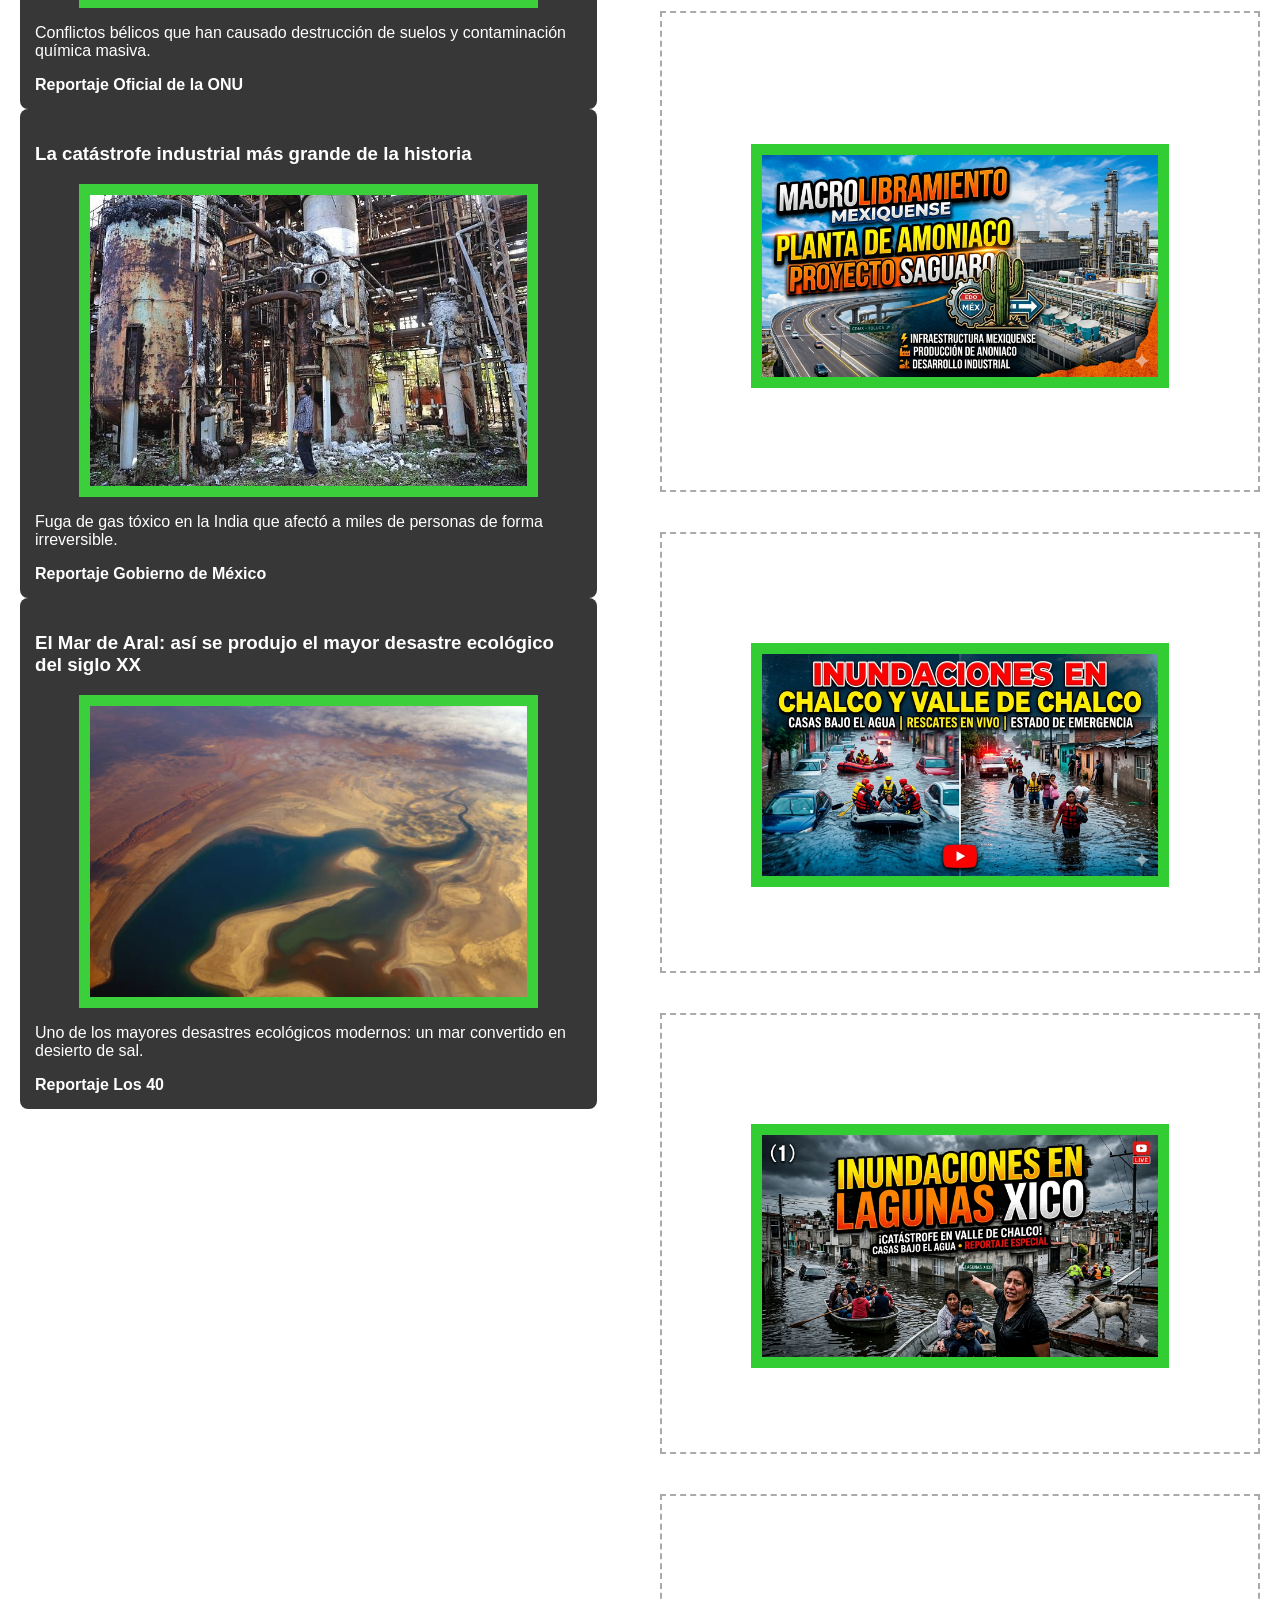
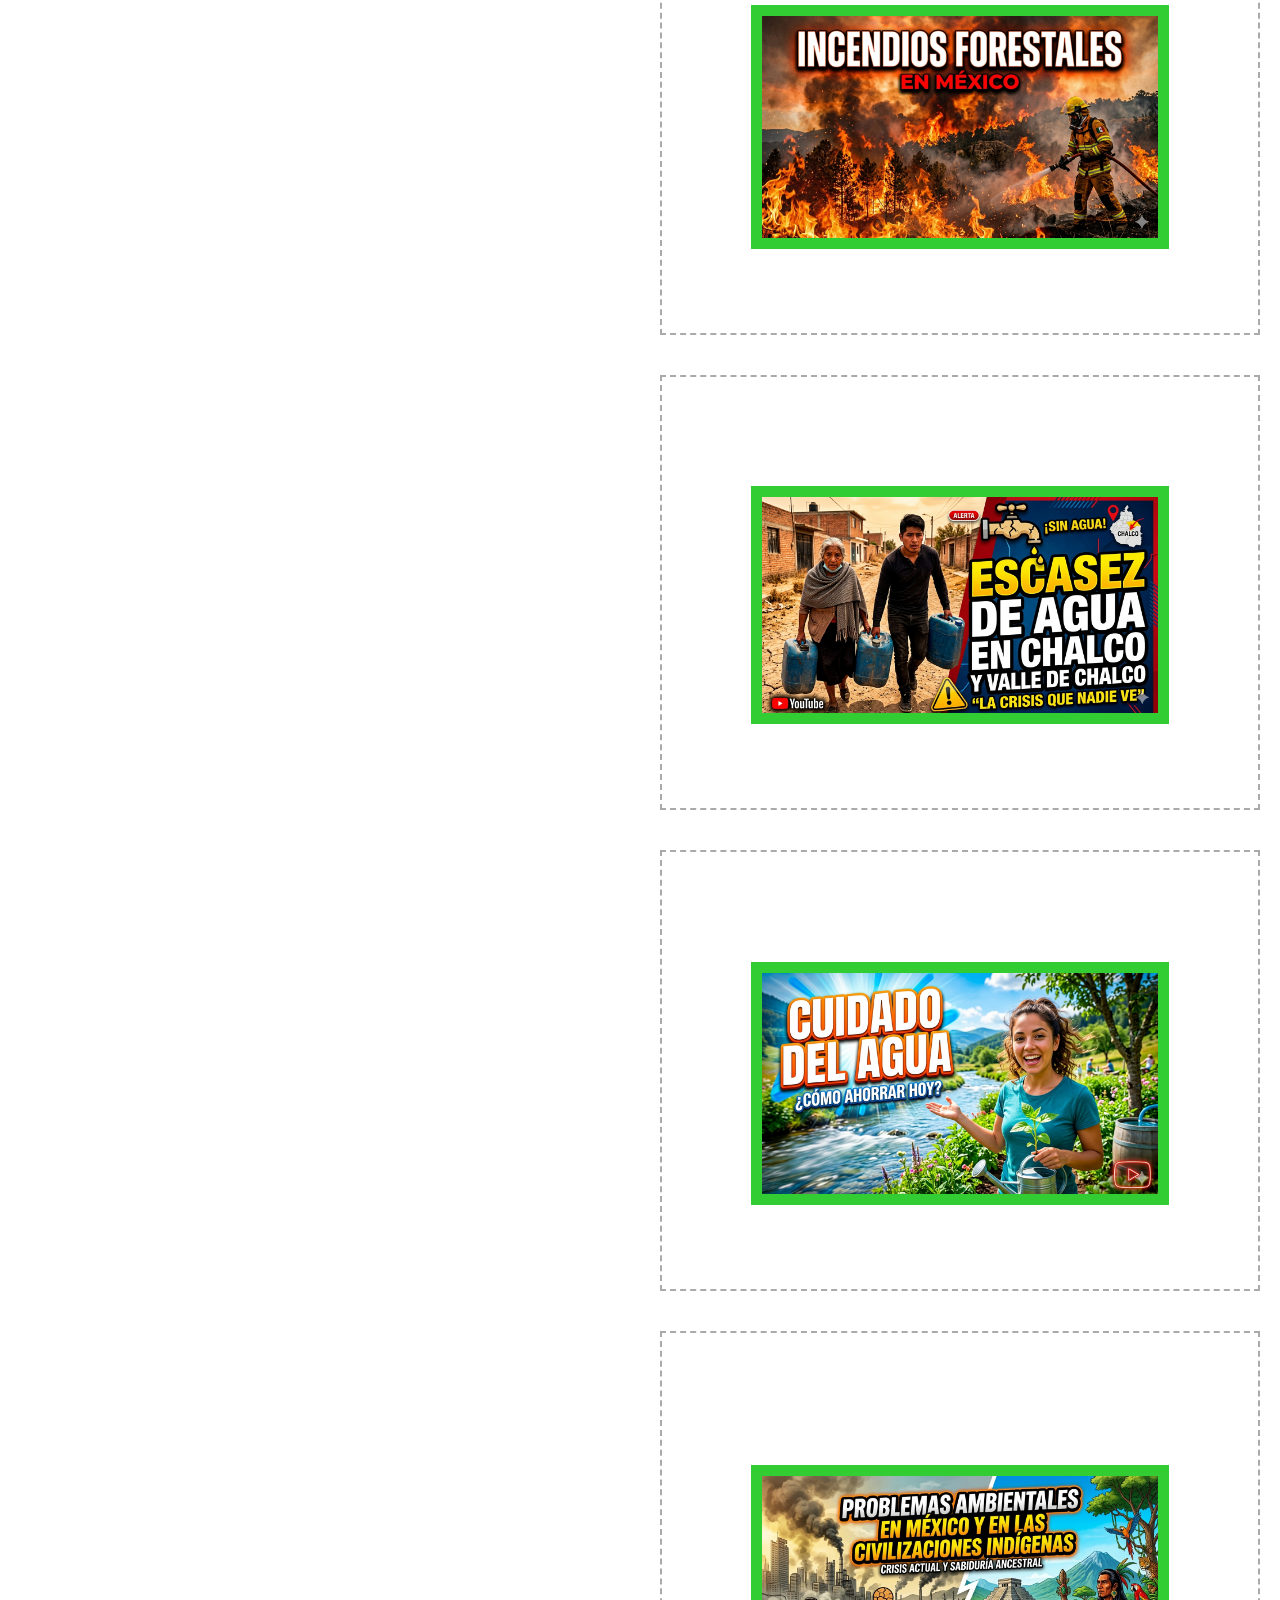
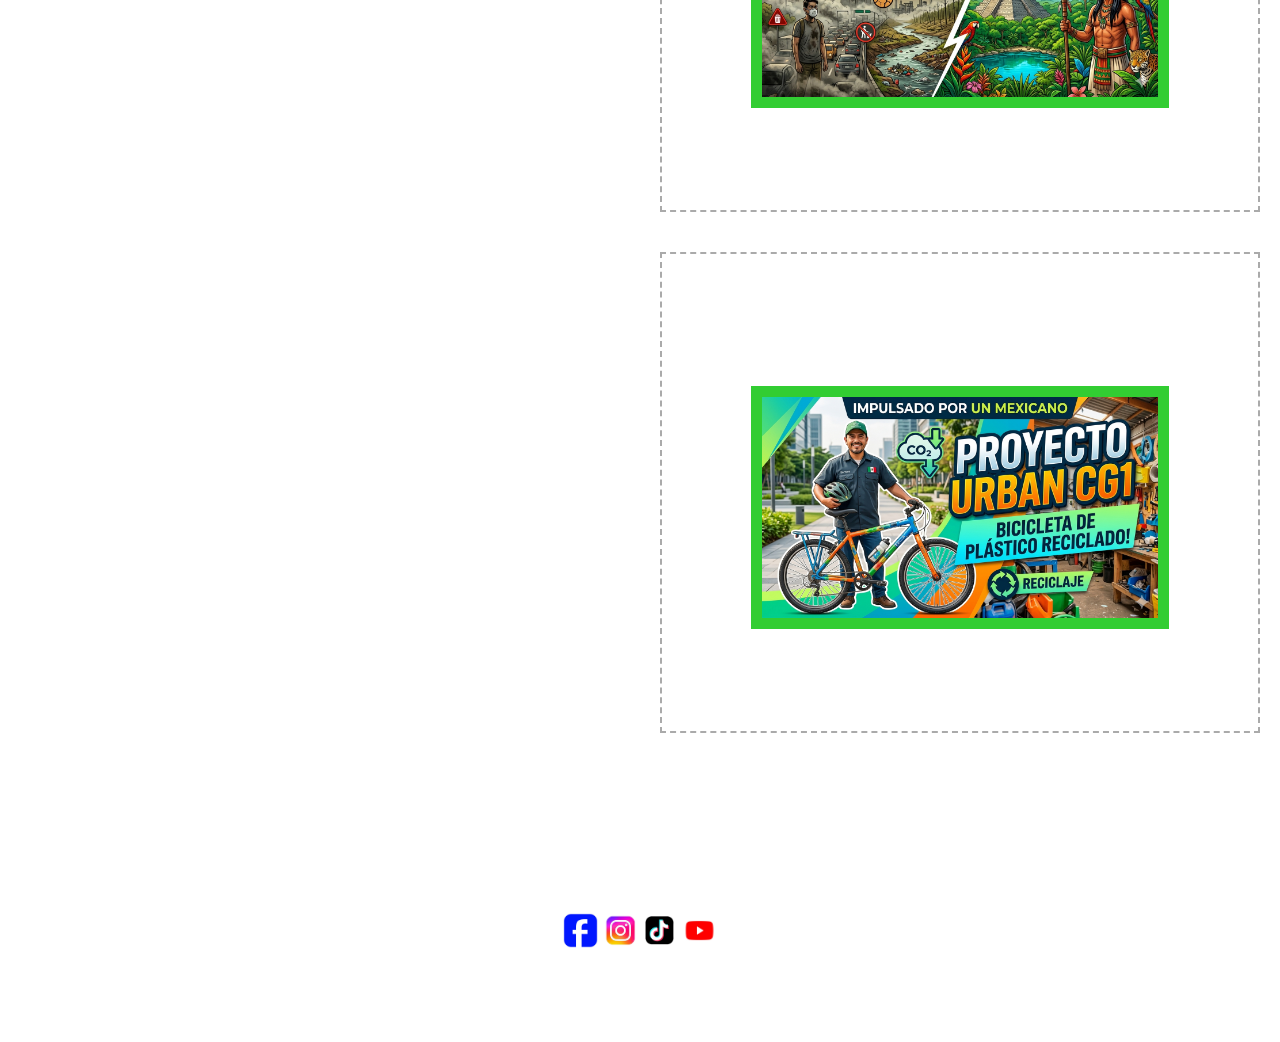
==== commit 9fbaac37: "Update index.html" ====
--- a/index.html
+++ b/index.html
@@ -229,7 +229,7 @@
             <!--proyecto -->
                 <div style="border: 2px dashed #aaa; padding: 50px; text-align: center; margin-top: 20px;">
                     <h3>El proyecto c61 es impulsado por un mexicano el cual tiene la meta de reducir el CO2.</h3>    
-                    <img src="Indigenas.png" alt="Video Educativo" class="marco-mixto">
+                    <img src="ProyectoU.png" alt="Video Educativo" class="marco-mixto">
                     <p></p>
                     <a href="https://www.youtube.com/shorts/_KiSLWGJIBQ">Ver El proyecto c61 es impulsado por un mexicano el cual tiene la meta de reducir el CO2.</a>  
                 </div>
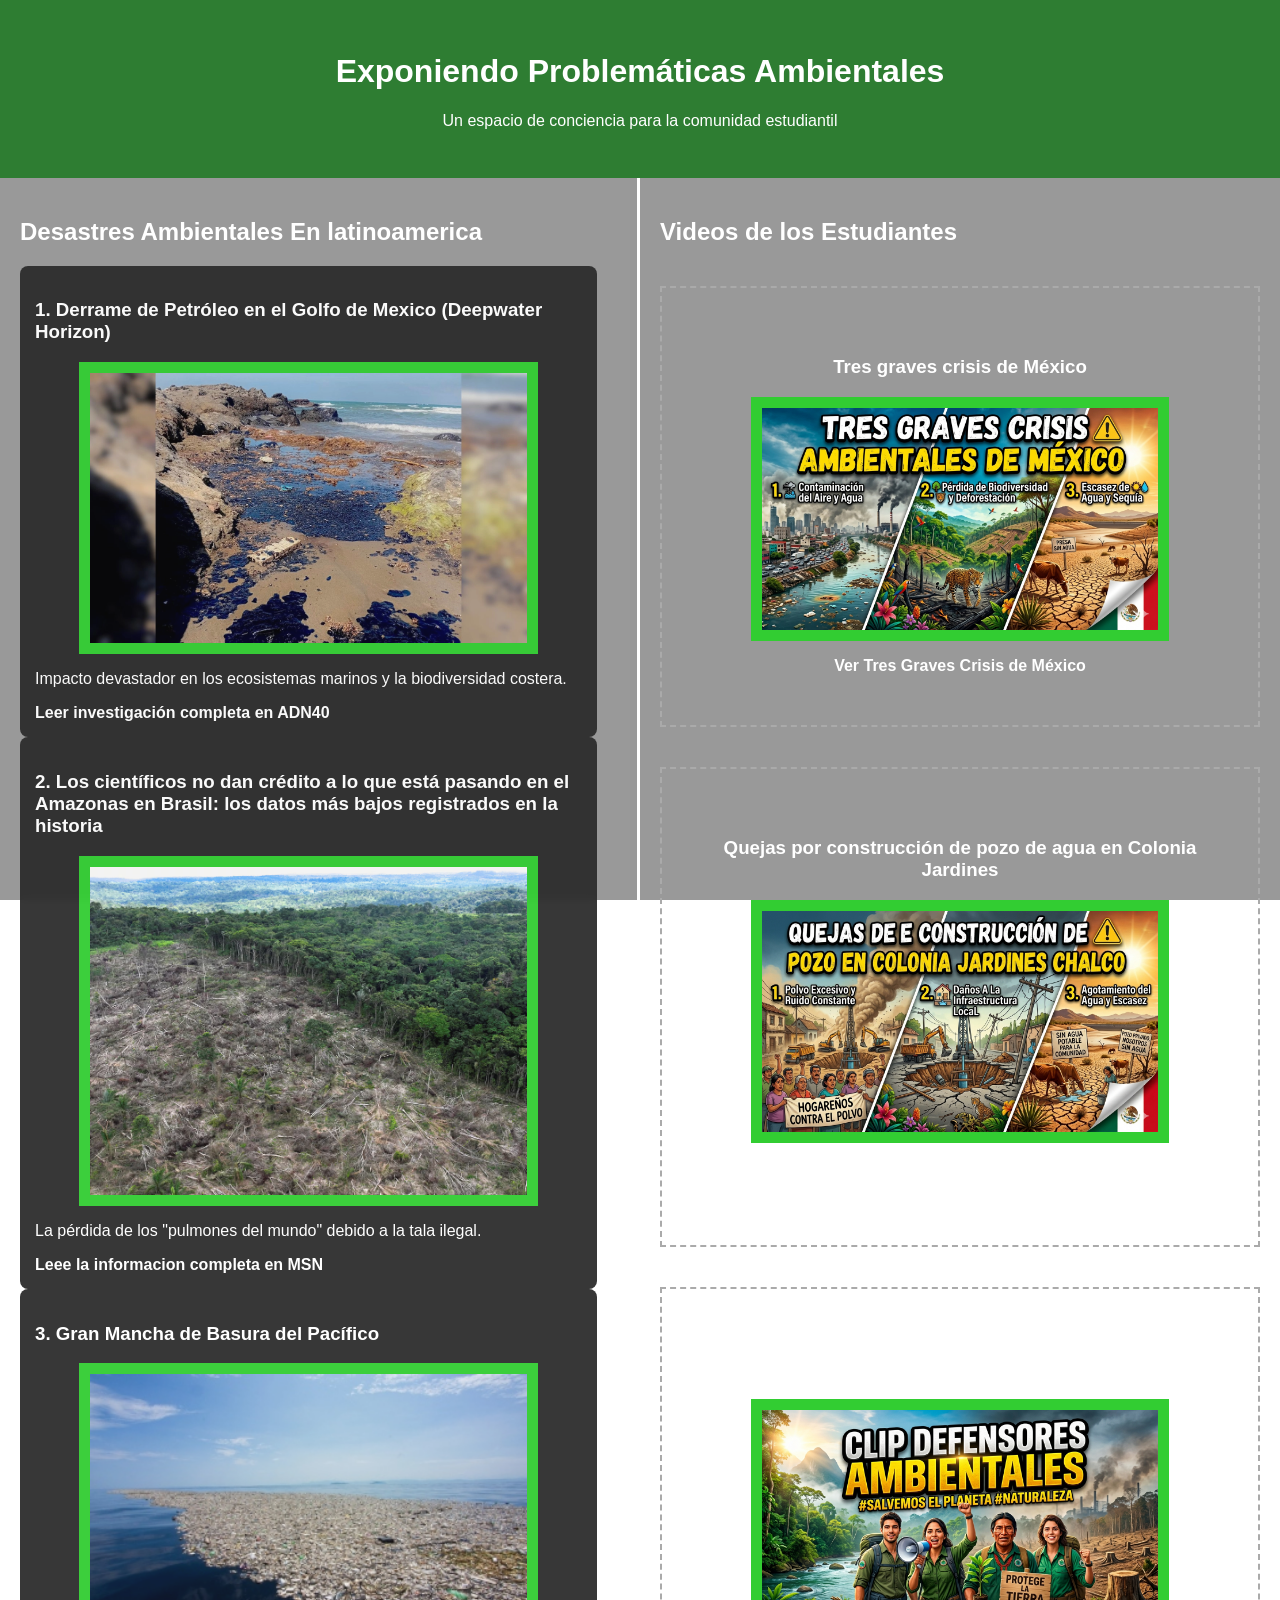
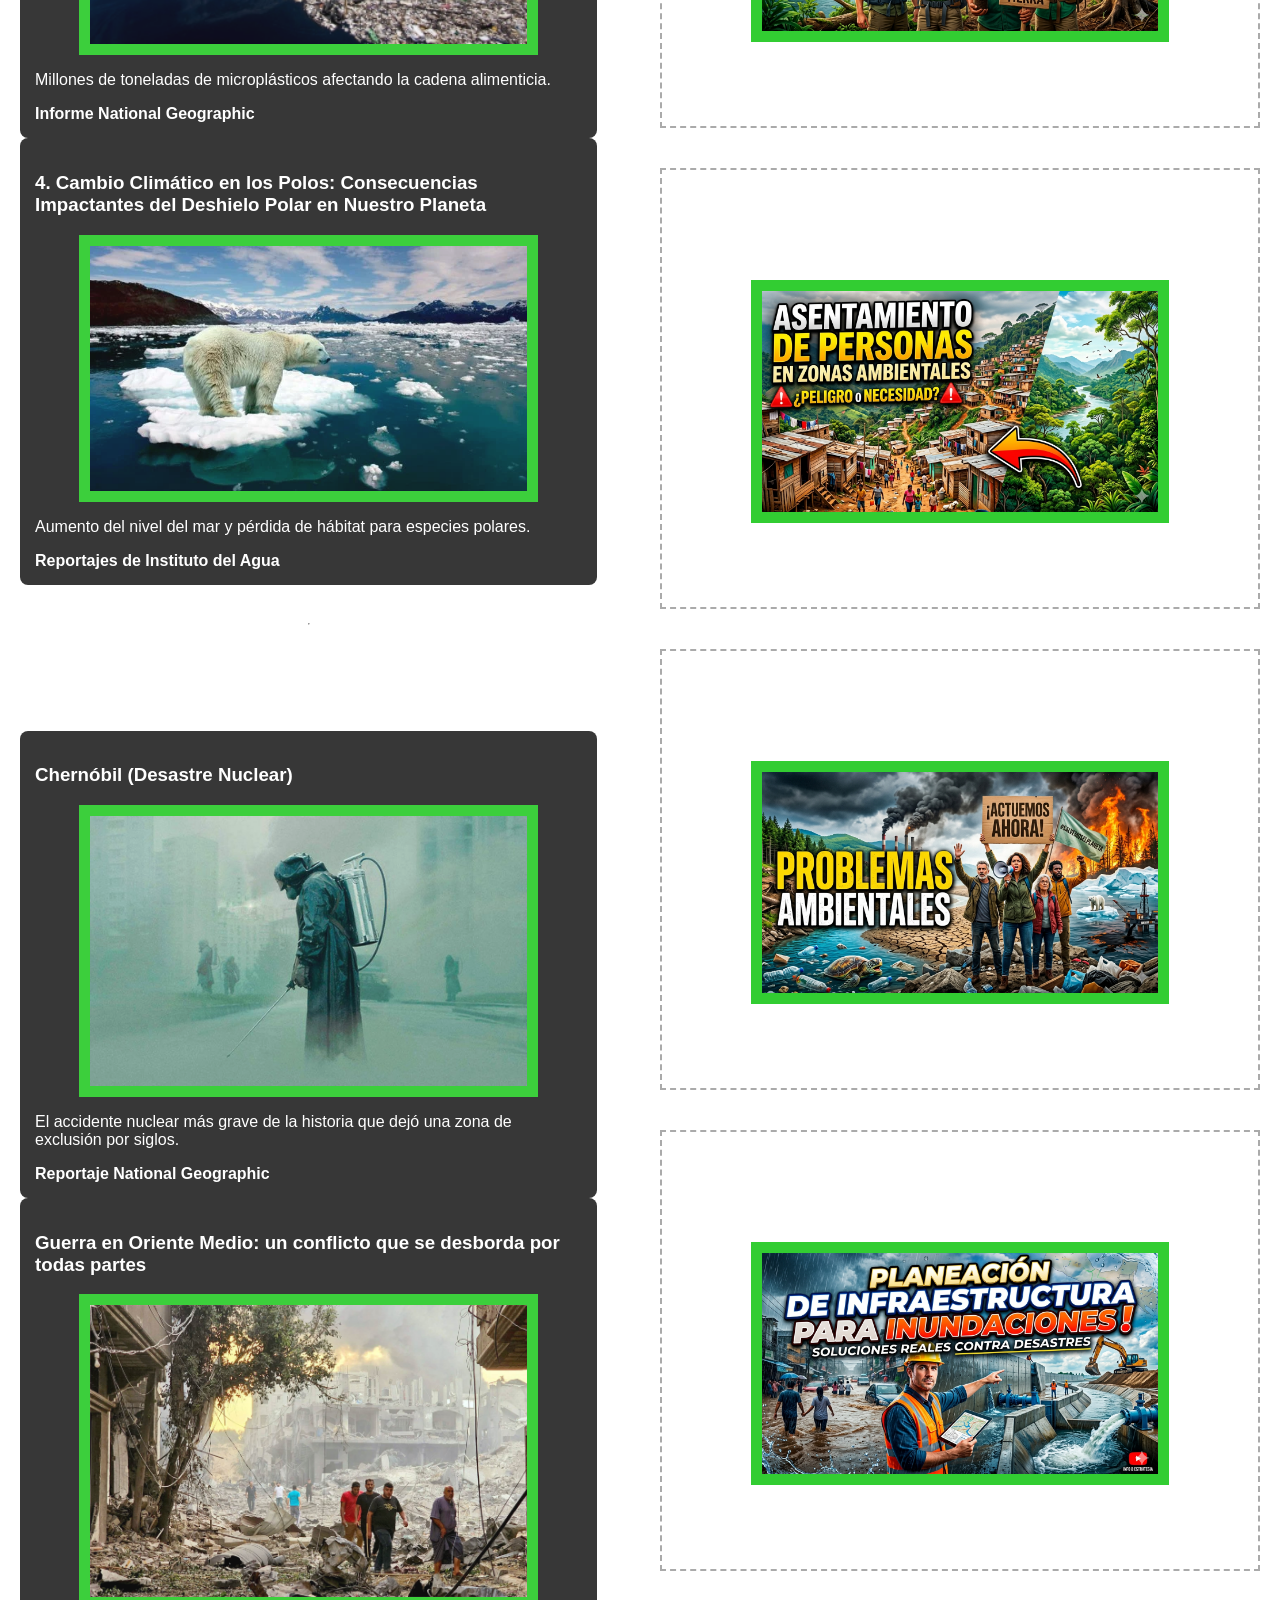
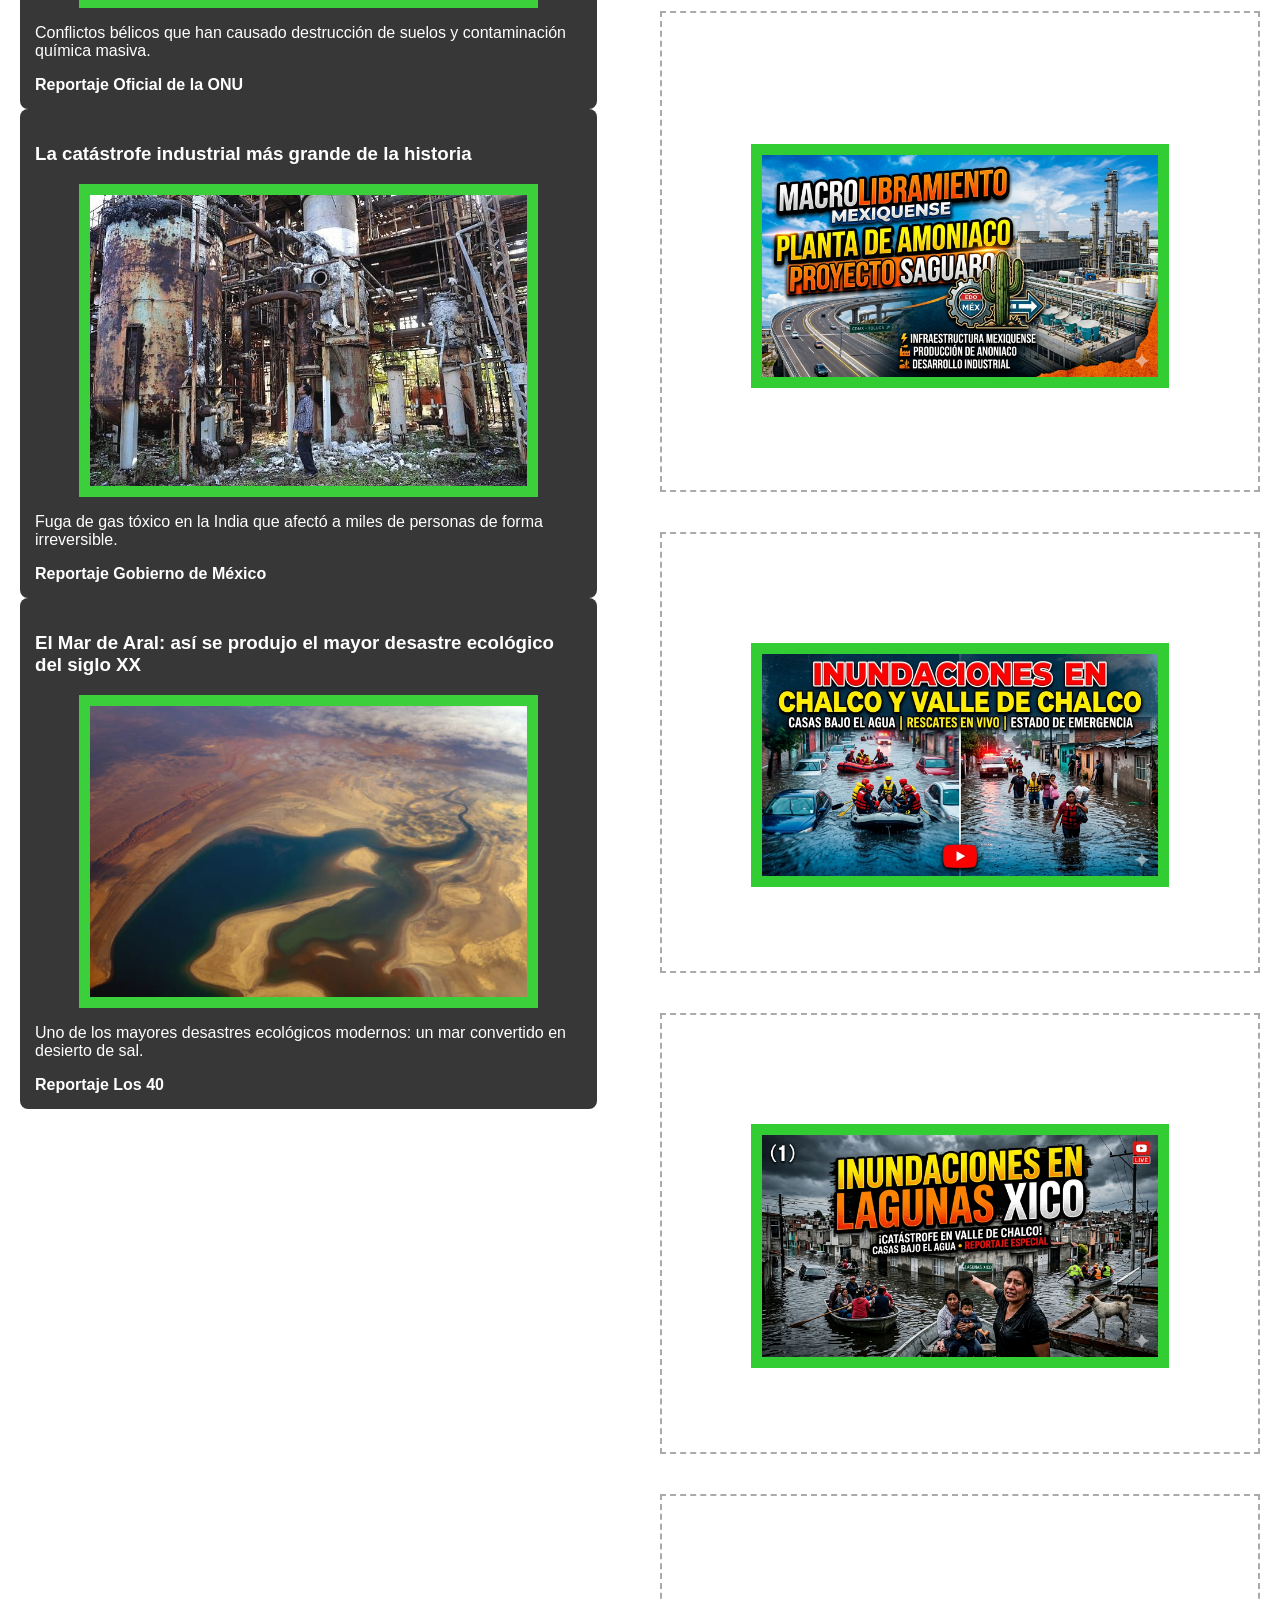
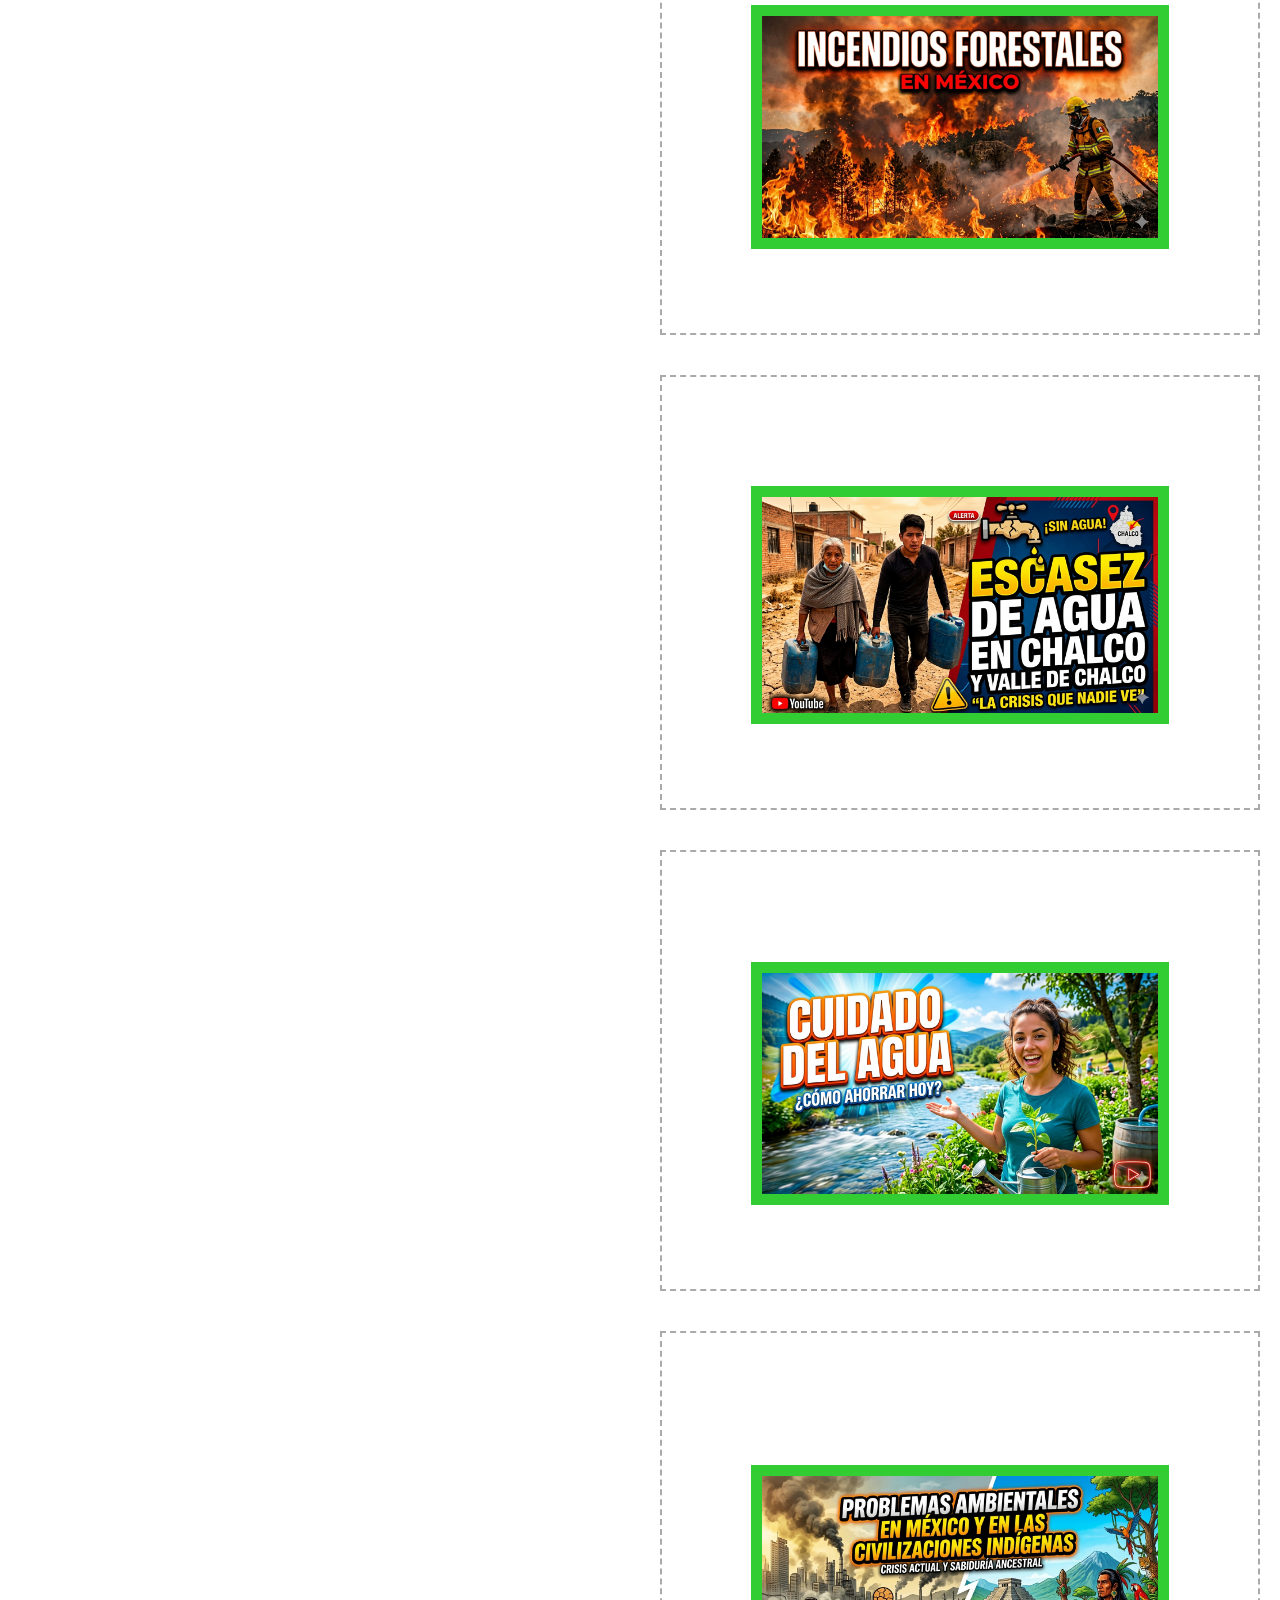
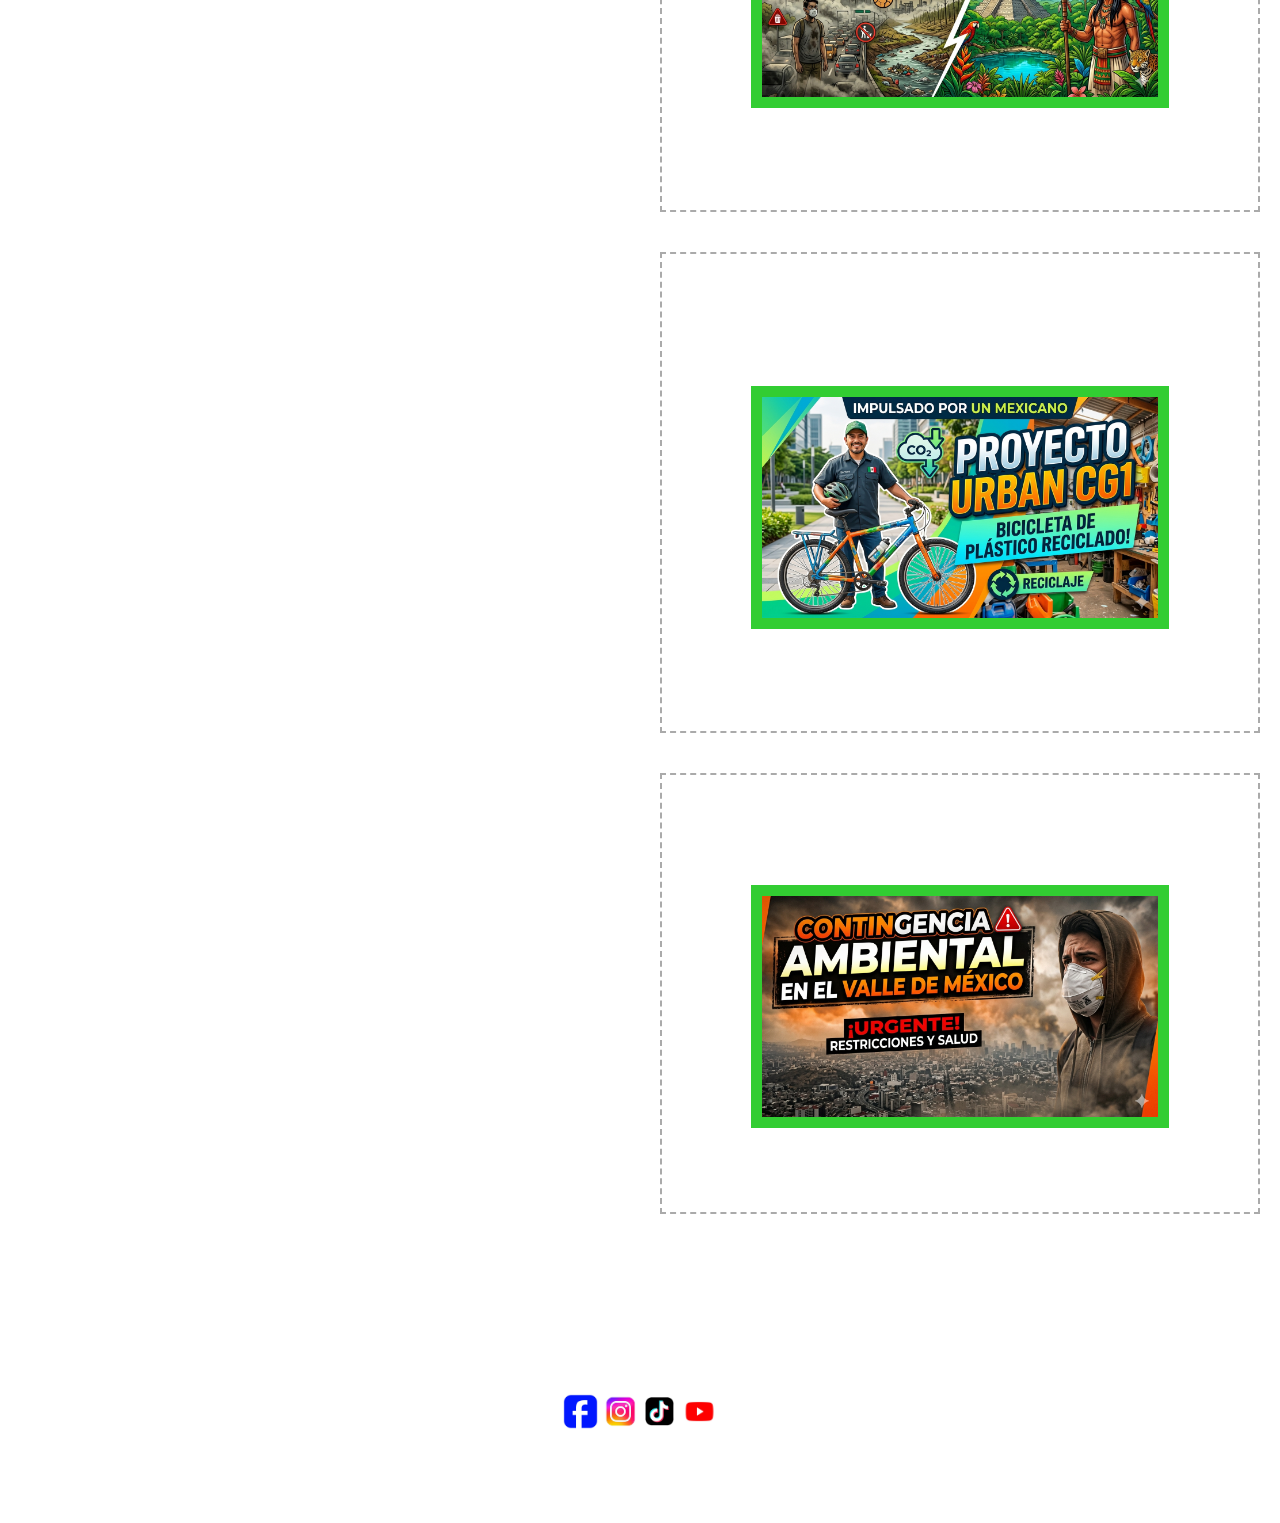
==== commit 2541eeb1: "Update index.html" ====
--- a/index.html
+++ b/index.html
@@ -231,7 +231,14 @@
                     <h3>El proyecto c61 es impulsado por un mexicano el cual tiene la meta de reducir el CO2.</h3>    
                     <img src="ProyectoU.png" alt="Video Educativo" class="marco-mixto">
                     <p></p>
-                    <a href="https://www.youtube.com/shorts/_KiSLWGJIBQ">Ver El proyecto c61 es impulsado por un mexicano el cual tiene la meta de reducir el CO2.</a>  
+                    <a href="https://www.youtube.com/shorts/5k-5RzB0ZxU">Ver El proyecto c61 es impulsado por un mexicano el cual tiene la meta de reducir el CO2.</a>  
+                </div>
+             <!--Contingencia Ambiental -->
+                <div style="border: 2px dashed #aaa; padding: 50px; text-align: center; margin-top: 20px;">
+                    <h3>Contingencia Ambiental.</h3>    
+                    <img src="ContingenciaA.png" alt="Video Educativo" class="marco-mixto">
+                    <p></p>
+                    <a href="https://www.youtube.com/shorts/HF9WPHSKkUU">Ver Contingencia Ambiental.</a>  
                 </div>
         </aside>
 
